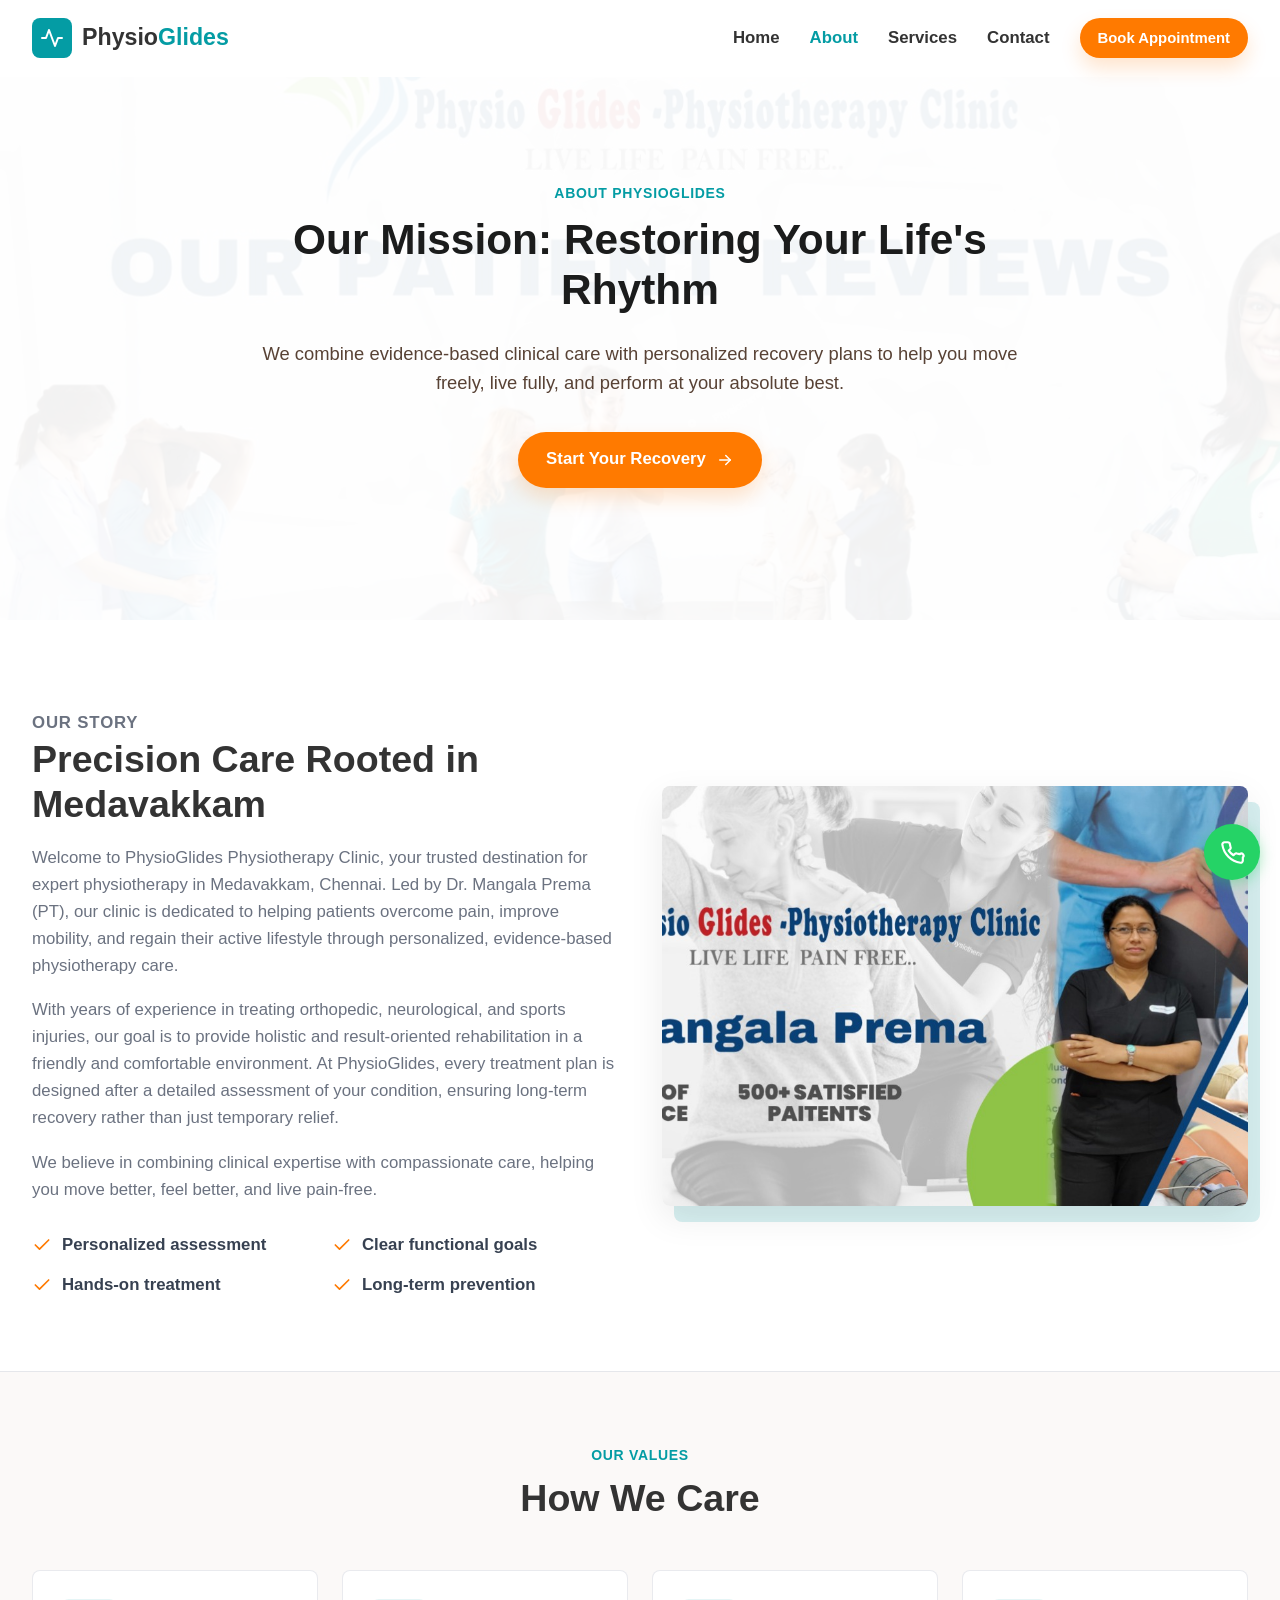
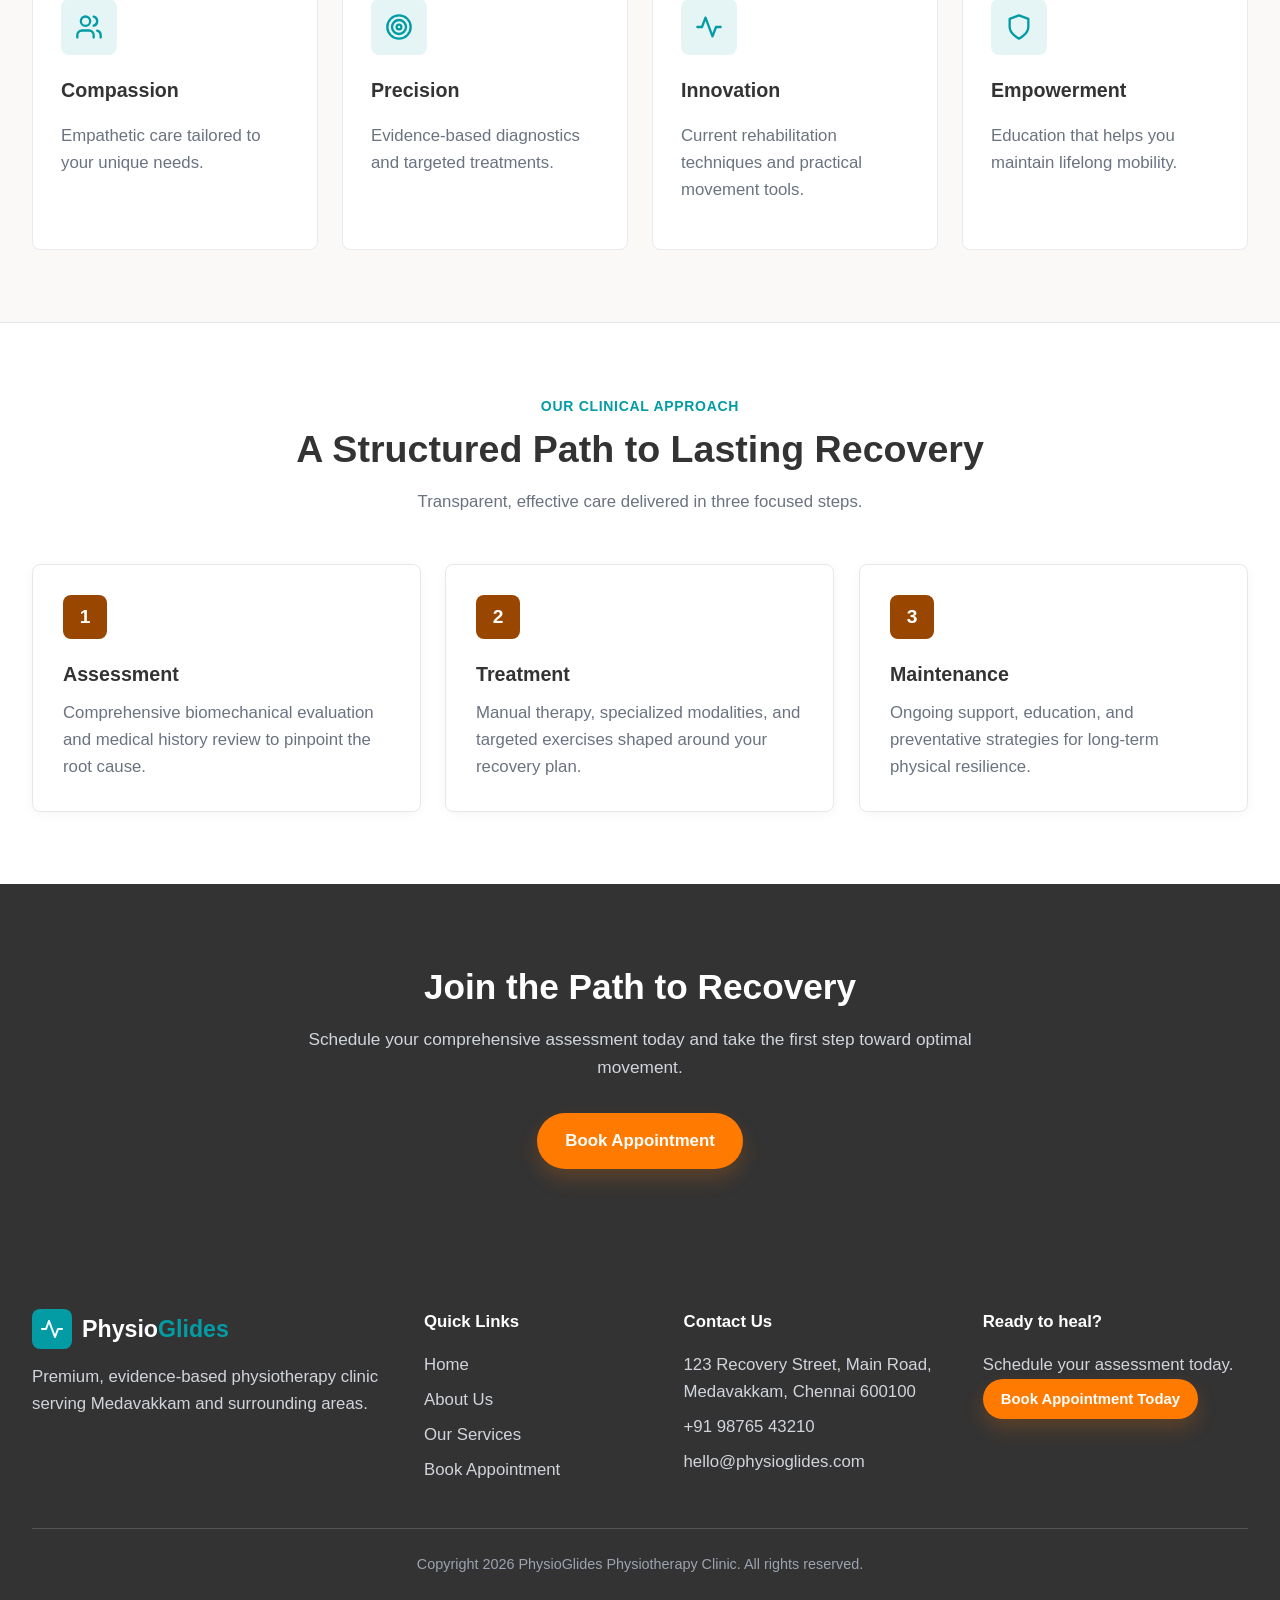
==== about.html @ f26270ae "Production-ready physiotherapy website with responsive UI and booking system" ====
<!DOCTYPE html>
<html lang="en">
  <head>
    <meta charset="UTF-8" />
    <meta name="viewport" content="width=device-width, initial-scale=1.0" />
    <meta
      name="description"
      content="Learn about PhysioGlides Physiotherapy Clinic in Medavakkam, Chennai, and its patient-first approach to evidence-based recovery."
    />
    <title>About Us | PhysioGlides</title>
    <link rel="stylesheet" href="styles.css" />
  </head>
  <body>
    <svg class="svg-sprite" aria-hidden="true">
      <symbol id="icon-activity" viewBox="0 0 24 24"><path d="M22 12h-4l-3 8-6-16-3 8H2" /></symbol>
      <symbol id="icon-arrow-right" viewBox="0 0 24 24"><path d="M5 12h14" /><path d="m13 6 6 6-6 6" /></symbol>
      <symbol id="icon-check" viewBox="0 0 24 24"><path d="m20 6-11 11-5-5" /></symbol>
      <symbol id="icon-close" viewBox="0 0 24 24"><path d="M18 6 6 18" /><path d="m6 6 12 12" /></symbol>
      <symbol id="icon-menu" viewBox="0 0 24 24"><path d="M4 6h16" /><path d="M4 12h16" /><path d="M4 18h16" /></symbol>
      <symbol id="icon-phone" viewBox="0 0 24 24"><path d="M22 16.92v3a2 2 0 0 1-2.18 2A19.8 19.8 0 0 1 3.09 5.18 2 2 0 0 1 5.06 3h3a2 2 0 0 1 2 1.72c.12.89.32 1.76.6 2.6a2 2 0 0 1-.45 2.11L9 10.64a16 16 0 0 0 4.36 4.36l1.21-1.21a2 2 0 0 1 2.11-.45c.84.28 1.71.48 2.6.6A2 2 0 0 1 22 16.92z" /></symbol>
      <symbol id="icon-shield" viewBox="0 0 24 24"><path d="M12 22s8-4 8-10V5l-8-3-8 3v7c0 6 8 10 8 10z" /></symbol>
      <symbol id="icon-target" viewBox="0 0 24 24"><circle cx="12" cy="12" r="10" /><circle cx="12" cy="12" r="6" /><circle cx="12" cy="12" r="2" /></symbol>
      <symbol id="icon-users" viewBox="0 0 24 24"><path d="M16 21v-2a4 4 0 0 0-4-4H6a4 4 0 0 0-4 4v2" /><circle cx="9" cy="7" r="4" /><path d="M22 21v-2a4 4 0 0 0-3-3.87" /><path d="M16 3.13a4 4 0 0 1 0 7.75" /></symbol>
    </svg>

    <header class="site-header" data-header>
      <div class="container header-inner">
        <a class="brand" href="index.html#home" aria-label="PhysioGlides home">
          <span class="brand-mark"><svg><use href="#icon-activity"></use></svg></span>
          <span class="brand-name">Physio<span>Glides</span></span>
        </a>
        <nav class="desktop-nav" aria-label="Primary navigation">
          <a href="index.html#home">Home</a>
          <a class="is-active" href="about.html">About</a>
          <a href="services.html">Services</a>
          <a href="index.html#contact">Contact</a>
          <a class="btn btn-primary btn-small" href="index.html#booking">Book Appointment</a>
        </nav>
        <button class="menu-toggle" type="button" aria-label="Open menu" aria-expanded="false" data-menu-toggle>
          <svg class="menu-icon"><use href="#icon-menu"></use></svg>
          <svg class="close-icon"><use href="#icon-close"></use></svg>
        </button>
      </div>
      <nav class="mobile-nav" aria-label="Mobile navigation" data-mobile-nav>
        <a href="index.html#home">Home</a>
        <a class="is-active" href="about.html">About</a>
        <a href="services.html">Services</a>
        <a href="index.html#contact">Contact</a>
        <a class="btn btn-primary" href="index.html#booking">Book Appointment</a>
      </nav>
    </header>

    <main>
      <section class="page-hero mission-hero">
        <img class="hero-bg-anim" src="assets/mission-bg.png" alt="" />
        <div class="container page-hero-content">
          <p class="section-kicker fade-in-up delay-1">About PhysioGlides</p>
          <h1 class="fade-in-up delay-2">Our Mission: Restoring Your Life's Rhythm</h1>
          <p class="fade-in-up delay-3">
            We combine evidence-based clinical care with personalized recovery plans to help you move freely, live
            fully, and perform at your absolute best.
          </p>
          <a class="btn btn-primary btn-large fade-in-up delay-4" href="index.html#booking">
            Start Your Recovery <svg><use href="#icon-arrow-right"></use></svg>
          </a>
        </div>
      </section>

      <section class="section story-section">
        <div class="container split">
          <div class="section-copy reveal-on-scroll">
            <p class="section-kicker">Our Story</p>
            <h2>Precision Care Rooted in Medavakkam</h2>
            <p>
              Welcome to PhysioGlides Physiotherapy Clinic, your trusted destination for expert physiotherapy in Medavakkam, Chennai.
              Led by Dr. Mangala Prema (PT), our clinic is dedicated to helping patients overcome pain, improve mobility, and regain their active lifestyle through personalized, evidence-based physiotherapy care.
            </p>
            <p>
              With years of experience in treating orthopedic, neurological, and sports injuries, our goal is to provide holistic and result-oriented rehabilitation in a friendly and comfortable environment.
              At PhysioGlides, every treatment plan is designed after a detailed assessment of your condition, ensuring long-term recovery rather than just temporary relief.
            </p>
            <p>
              We believe in combining clinical expertise with compassionate care, helping you move better, feel better, and live pain-free.
            </p>
            <ul class="check-list">
              <li><svg><use href="#icon-check"></use></svg>Personalized assessment</li>
              <li><svg><use href="#icon-check"></use></svg>Clear functional goals</li>
              <li><svg><use href="#icon-check"></use></svg>Hands-on treatment</li>
              <li><svg><use href="#icon-check"></use></svg>Long-term prevention</li>
            </ul>
          </div>
          <div class="image-stack reveal-on-scroll">
            <span></span>
            <img src="assets/about-clinic.png" alt="PhysioGlides clinic interior and treatment space" />
          </div>
        </div>
      </section>

      <section class="section values-section">
        <div class="container">
          <div class="section-heading reveal-on-scroll">
            <p class="section-kicker">Our Values</p>
            <h2>How We Care</h2>
          </div>
          <div class="values-grid">
            <article class="feature-card reveal-on-scroll">
              <span><svg><use href="#icon-users"></use></svg></span>
              <h3>Compassion</h3>
              <p>Empathetic care tailored to your unique needs.</p>
            </article>
            <article class="feature-card reveal-on-scroll">
              <span><svg><use href="#icon-target"></use></svg></span>
              <h3>Precision</h3>
              <p>Evidence-based diagnostics and targeted treatments.</p>
            </article>
            <article class="feature-card reveal-on-scroll">
              <span><svg><use href="#icon-activity"></use></svg></span>
              <h3>Innovation</h3>
              <p>Current rehabilitation techniques and practical movement tools.</p>
            </article>
            <article class="feature-card reveal-on-scroll">
              <span><svg><use href="#icon-shield"></use></svg></span>
              <h3>Empowerment</h3>
              <p>Education that helps you maintain lifelong mobility.</p>
            </article>
          </div>
        </div>
      </section>

      <section class="section approach-section">
        <div class="container">
          <div class="section-heading reveal-on-scroll">
            <p class="section-kicker">Our Clinical Approach</p>
            <h2>A Structured Path to Lasting Recovery</h2>
            <p>Transparent, effective care delivered in three focused steps.</p>
          </div>
          <div class="approach-grid">
            <article class="reveal-on-scroll">
              <strong>1</strong>
              <h3>Assessment</h3>
              <p>Comprehensive biomechanical evaluation and medical history review to pinpoint the root cause.</p>
            </article>
            <article class="reveal-on-scroll">
              <strong>2</strong>
              <h3>Treatment</h3>
              <p>Manual therapy, specialized modalities, and targeted exercises shaped around your recovery plan.</p>
            </article>
            <article class="reveal-on-scroll">
              <strong>3</strong>
              <h3>Maintenance</h3>
              <p>Ongoing support, education, and preventative strategies for long-term physical resilience.</p>
            </article>
          </div>
        </div>
      </section>

      <section class="dark-cta">
        <div class="container">
          <h2>Join the Path to Recovery</h2>
          <p>Schedule your comprehensive assessment today and take the first step toward optimal movement.</p>
          <a class="btn btn-primary btn-large" href="index.html#booking">Book Appointment</a>
        </div>
      </section>
    </main>

    <footer class="footer">
      <div class="container footer-grid">
        <div>
          <a class="brand footer-brand" href="index.html#home" aria-label="PhysioGlides home">
            <span class="brand-mark"><svg><use href="#icon-activity"></use></svg></span>
            <span class="brand-name">Physio<span>Glides</span></span>
          </a>
          <p>Premium, evidence-based physiotherapy clinic serving Medavakkam and surrounding areas.</p>
        </div>
        <div>
          <h3>Quick Links</h3>
          <a href="index.html#home">Home</a>
          <a href="about.html">About Us</a>
          <a href="services.html">Our Services</a>
          <a href="index.html#booking">Book Appointment</a>
        </div>
        <div>
          <h3>Contact Us</h3>
          <p>123 Recovery Street, Main Road,<br />Medavakkam, Chennai 600100</p>
          <a href="tel:+919876543210">+91 98765 43210</a>
          <a href="mailto:hello@physioglides.com">hello@physioglides.com</a>
        </div>
        <div>
          <h3>Ready to heal?</h3>
          <p>Schedule your assessment today.</p>
          <a class="btn btn-primary btn-small" href="index.html#booking">Book Appointment Today</a>
        </div>
      </div>
      <div class="container footer-bottom">
        <span>Copyright <span data-year></span> PhysioGlides Physiotherapy Clinic. All rights reserved.</span>
      </div>
    </footer>

    <a class="whatsapp" href="index.html#contact" aria-label="Chat on WhatsApp">
      <svg><use href="#icon-phone"></use></svg>
    </a>

    <script src="script.js"></script>
  </body>
</html>
---- styles.css ----
:root {
  --teal: #049ca4;
  --teal-dark: #03838a;
  --orange: #ff7a00;
  --orange-dark: #ee6c00;
  --ink: #333333;
  --body: #4f4f4f;
  --muted: #6b7280;
  --soft: #f7f7f7;
  --cream: #fbf9f8;
  --line: #e5e7eb;
  --white: #ffffff;
  --shadow: 0 12px 35px rgba(0, 0, 0, 0.08);
}

* {
  box-sizing: border-box;
}

html {
  scroll-behavior: smooth;
}

body {
  margin: 0;
  color: var(--body);
  background: var(--white);
  font-family: Inter, "DM Sans", "Segoe UI", Arial, sans-serif;
  line-height: 1.6;
  text-rendering: optimizeLegibility;
  -webkit-font-smoothing: antialiased;
}

body.menu-open {
  overflow: hidden;
}

img {
  display: block;
  max-width: 100%;
}

a {
  color: inherit;
  text-decoration: none;
}

button,
input,
select,
textarea {
  font: inherit;
}

button {
  cursor: pointer;
}

svg {
  width: 1em;
  height: 1em;
}

svg:not(.svg-sprite) {
  fill: none;
  stroke: currentColor;
  stroke-linecap: round;
  stroke-linejoin: round;
  stroke-width: 2;
}

.svg-sprite {
  position: absolute;
  width: 0;
  height: 0;
  overflow: hidden;
}

.container {
  width: min(100% - 32px, 1180px);
  margin: 0 auto;
}

.section {
  padding: 72px 0;
  scroll-margin-top: 92px;
}

.section-heading {
  max-width: 720px;
  margin: 0 auto 48px;
  text-align: center;
}

.section-kicker,
.eyebrow {
  margin: 0 0 10px;
  color: var(--teal);
  font-size: 0.875rem;
  font-weight: 700;
  text-transform: uppercase;
  letter-spacing: 0.05em;
}

.section-heading h2,
.section-copy h2,
.location h2 {
  margin: 0;
  color: var(--ink);
  font-size: 2rem;
  line-height: 1.2;
}

.section-heading p:not(.section-kicker),
.section-copy p {
  color: var(--muted);
  font-size: 1.05rem;
}

.btn {
  display: inline-flex;
  align-items: center;
  justify-content: center;
  gap: 10px;
  min-height: 44px;
  border: 0;
  border-radius: 999px;
  padding: 12px 22px;
  font-weight: 700;
  line-height: 1;
  transition: transform 180ms ease, background-color 180ms ease, color 180ms ease, border-color 180ms ease,
    box-shadow 180ms ease;
}

.btn svg {
  width: 18px;
  height: 18px;
}

.btn-primary {
  color: var(--white);
  background: var(--orange);
  box-shadow: 0 10px 20px rgba(255, 122, 0, 0.2);
}

.btn-primary:hover,
.btn-primary:focus-visible {
  background: var(--orange-dark);
  transform: translateY(-1px);
}

.btn-outline {
  color: var(--teal);
  background: var(--white);
  border: 2px solid var(--teal);
}

.btn-outline:hover,
.btn-outline:focus-visible {
  color: var(--white);
  background: var(--teal);
}

.btn-small {
  min-height: 40px;
  padding: 10px 18px;
  font-size: 0.93rem;
}

.btn-large {
  min-height: 56px;
  padding: 16px 28px;
  font-size: 1.05rem;
}

.site-header {
  position: fixed;
  inset: 0 0 auto;
  z-index: 50;
  background: rgba(255, 255, 255, 0.92);
  border-bottom: 1px solid transparent;
  backdrop-filter: blur(10px);
  transition: box-shadow 180ms ease, border-color 180ms ease, background-color 180ms ease;
}

.site-header.is-scrolled {
  background: rgba(255, 255, 255, 0.98);
  border-color: rgba(229, 231, 235, 0.8);
  box-shadow: 0 8px 30px rgba(0, 0, 0, 0.08);
}

.header-inner {
  display: flex;
  align-items: center;
  justify-content: space-between;
  min-height: 76px;
}

.brand {
  display: inline-flex;
  align-items: center;
  gap: 10px;
  color: var(--ink);
}

.brand-mark {
  display: inline-grid;
  width: 40px;
  height: 40px;
  place-items: center;
  color: var(--white);
  background: var(--teal);
  border-radius: 8px;
}

.brand-mark svg {
  width: 24px;
  height: 24px;
}

.brand-name {
  font-size: 1.45rem;
  font-weight: 800;
  line-height: 1;
}

.brand-name span {
  color: var(--teal);
}

.desktop-nav {
  display: none;
  align-items: center;
  gap: 30px;
  color: var(--ink);
  font-weight: 650;
}

.desktop-nav a:not(.btn) {
  transition: color 160ms ease;
}

.desktop-nav a:hover,
.desktop-nav a:focus-visible,
.desktop-nav a.is-active,
.mobile-nav a.is-active {
  color: var(--teal);
}

.menu-toggle {
  display: inline-grid;
  width: 44px;
  height: 44px;
  place-items: center;
  color: var(--ink);
  background: transparent;
  border: 0;
  border-radius: 8px;
}

.menu-toggle svg {
  width: 24px;
  height: 24px;
}

.menu-toggle .close-icon,
.menu-toggle[aria-expanded="true"] .menu-icon {
  display: none;
}

.menu-toggle[aria-expanded="true"] .close-icon {
  display: block;
}

.mobile-nav {
  display: grid;
  max-height: 0;
  overflow: hidden;
  padding: 0 16px;
  background: var(--white);
  border-top: 1px solid var(--line);
  box-shadow: 0 18px 30px rgba(0, 0, 0, 0.1);
  transition: max-height 220ms ease, padding 220ms ease;
}

.mobile-nav.is-open {
  max-height: 360px;
  padding: 16px;
}

.mobile-nav a {
  display: block;
  padding: 12px 4px;
  font-weight: 700;
}

.mobile-nav .btn {
  margin-top: 6px;
}

.hero {
  position: relative;
  display: flex;
  min-height: 88vh;
  align-items: center;
  overflow: hidden;
  padding: 120px 0 76px;
  isolation: isolate;
}

.hero img,
.hero-overlay {
  position: absolute;
  inset: 0;
}

.hero img {
  z-index: -2;
  width: 100%;
  height: 100%;
  object-fit: cover;
  object-position: 58% center;
}

.hero-overlay {
  z-index: -1;
  background: linear-gradient(90deg, rgba(255, 255, 255, 0.97) 0%, rgba(255, 255, 255, 0.82) 54%, rgba(255, 255, 255, 0.25) 100%);
}

.hero-content {
  width: min(100% - 32px, 1180px);
}

.hero-content .eyebrow {
  display: inline-flex;
  padding: 8px 16px;
  background: rgba(4, 156, 164, 0.1);
  border: 1px solid rgba(4, 156, 164, 0.2);
  border-radius: 999px;
  box-shadow: 0 4px 12px rgba(4, 156, 164, 0.08);
  text-transform: none;
  letter-spacing: 0;
}

.hero h1 {
  max-width: 720px;
  margin: 22px 0 24px;
  color: var(--ink);
  font-size: 3rem;
  line-height: 1.13;
}

.hero h1 span {
  color: var(--teal);
}

.hero-copy {
  max-width: 620px;
  margin: 0 0 34px;
  color: #4a5565;
  font-size: 1.18rem;
}

.page-hero {
  position: relative;
  display: grid;
  min-height: 620px;
  place-items: center;
  overflow: hidden;
  padding: 130px 0 80px;
  text-align: center;
  isolation: isolate;
}

.page-hero > img {
  position: absolute;
  inset: 0;
  z-index: -2;
  width: 100%;
  height: 100%;
  object-fit: cover;
  opacity: 0.22;
}

.page-hero::after {
  position: absolute;
  inset: 0;
  z-index: -1;
  content: "";
  background: rgba(255, 255, 255, 0.76);
}

.page-hero-content {
  max-width: 840px;
}

.page-hero h1,
.page-title h1 {
  margin: 0;
  color: #1b1c1c;
  font-size: 2.65rem;
  line-height: 1.18;
}

.page-hero p:not(.section-kicker) {
  max-width: 760px;
  margin: 24px auto 34px;
  color: #584235;
  font-size: 1.15rem;
}

.page-title {
  padding: 132px 0 64px;
  background: #fff4ea;
  text-align: center;
}

.breadcrumb {
  margin: 12px 0 0;
  color: rgba(79, 79, 79, 0.72);
  font-weight: 700;
}

.breadcrumb a {
  transition: color 160ms ease;
}

.breadcrumb a:hover,
.breadcrumb a:focus-visible {
  color: var(--teal);
}

.stats {
  position: relative;
  z-index: 1;
  color: var(--white);
  background: var(--body);
  padding: 44px 0;
}

.stats-grid {
  display: grid;
  grid-template-columns: repeat(2, 1fr);
  gap: 26px;
  text-align: center;
}

.stats-grid div {
  display: grid;
  gap: 4px;
  min-width: 0;
}

.stats-grid strong {
  color: var(--teal);
  font-size: 2.35rem;
  line-height: 1;
}

.stats-grid span {
  color: #d1d5db;
  font-weight: 650;
}

.split {
  display: grid;
  grid-template-columns: 1fr;
  gap: 44px;
  align-items: center;
}

.image-stack {
  position: relative;
}

.image-stack span {
  position: absolute;
  inset: 16px -12px -16px 12px;
  background: rgba(4, 156, 164, 0.16);
  border-radius: 8px;
}

.image-stack img {
  position: relative;
  z-index: 1;
  width: 100%;
  height: 420px;
  object-fit: cover;
  border-radius: 8px;
  box-shadow: var(--shadow);
}

.section-copy {
  min-width: 0;
}

.section-copy p {
  margin: 18px 0 0;
}

.check-list {
  display: grid;
  grid-template-columns: 1fr;
  gap: 14px;
  margin: 28px 0 0;
  padding: 0;
  list-style: none;
}

.check-list li {
  display: flex;
  align-items: flex-start;
  gap: 10px;
  color: #374151;
  font-weight: 650;
}

.check-list svg {
  width: 20px;
  height: 20px;
  flex: 0 0 auto;
  color: var(--orange);
  margin-top: 3px;
}

.why,
.testimonials {
  background: var(--soft);
  border-top: 1px solid var(--line);
  border-bottom: 1px solid var(--line);
}

.feature-grid,
.services-grid,
.values-grid,
.approach-grid {
  display: grid;
  grid-template-columns: 1fr;
  gap: 24px;
}

.feature-card,
.service-card,
.testimonial-card,
.contact-card,
.appointment-form,
.urgent-box {
  border: 1px solid rgba(229, 231, 235, 0.85);
  border-radius: 8px;
  background: var(--white);
}

.feature-card {
  padding: 28px;
  transition: transform 180ms ease, box-shadow 180ms ease;
}

.feature-card:hover {
  transform: translateY(-3px);
  box-shadow: 0 12px 28px rgba(0, 0, 0, 0.08);
}

.feature-card span {
  display: grid;
  width: 56px;
  height: 56px;
  place-items: center;
  color: var(--teal);
  background: rgba(4, 156, 164, 0.1);
  border-radius: 8px;
  margin-bottom: 20px;
}

.feature-card span svg {
  width: 28px;
  height: 28px;
}

.feature-card h3,
.service-card h3,
.testimonial-card h3,
.contact-card h3,
.urgent-box h3 {
  margin: 0;
  color: var(--ink);
}

.feature-card p,
.service-card p,
.testimonial-card p,
.contact-card p,
.urgent-box p {
  color: var(--muted);
}

.values-section {
  background: var(--cream);
  border-top: 1px solid var(--line);
  border-bottom: 1px solid var(--line);
}

.approach-grid article {
  padding: 30px;
  background: var(--white);
  border: 1px solid var(--line);
  border-radius: 8px;
  box-shadow: 0 2px 12px rgba(0, 0, 0, 0.04);
}

.approach-grid strong {
  display: grid;
  width: 44px;
  height: 44px;
  place-items: center;
  margin-bottom: 20px;
  color: var(--white);
  background: #994700;
  border-radius: 8px;
  font-size: 1.2rem;
}

.approach-grid h3 {
  margin: 0 0 10px;
  color: var(--ink);
}

.approach-grid p {
  margin: 0;
  color: var(--muted);
}

.dark-cta {
  padding: 82px 0;
  color: var(--white);
  background: var(--ink);
  text-align: center;
}

.dark-cta h2 {
  margin: 0;
  font-size: 2.2rem;
  line-height: 1.2;
}

.dark-cta p {
  max-width: 680px;
  margin: 18px auto 32px;
  color: #d1d5dc;
  font-size: 1.08rem;
}

.services-page {
  background: var(--white);
}

.service-toolbar {
  display: flex;
  justify-content: flex-start;
  margin-bottom: 42px;
}

.service-toolbar label {
  display: grid;
  width: min(100%, 380px);
  gap: 8px;
  color: #374151;
  font-weight: 700;
}

.service-toolbar input {
  width: 100%;
  min-height: 50px;
  padding: 12px 16px;
  color: var(--ink);
  background: var(--white);
  border: 1px solid var(--line);
  border-radius: 8px;
  outline: none;
  box-shadow: 0 2px 10px rgba(0, 0, 0, 0.06);
}

.service-toolbar input:focus {
  border-color: var(--teal);
  box-shadow: 0 0 0 3px rgba(4, 156, 164, 0.16);
}

.empty-state {
  margin: 56px 0;
  color: rgba(79, 79, 79, 0.65);
  text-align: center;
  font-weight: 700;
}

.service-card {
  display: grid;
  overflow: hidden;
  text-align: left;
  box-shadow: 0 1px 4px rgba(0, 0, 0, 0.04);
  transition: transform 180ms ease, box-shadow 180ms ease;
}

.service-card:hover,
.service-card:focus-within {
  transform: translateY(-3px);
  box-shadow: 0 16px 32px rgba(0, 0, 0, 0.1);
}

.service-card img {
  width: 100%;
  height: 245px;
  object-fit: cover;
}

.service-card-content {
  display: grid;
  gap: 12px;
  padding: 22px;
}

.service-card h3 {
  font-size: 1.2rem;
  line-height: 1.25;
}

.service-card p {
  display: -webkit-box;
  margin: 0;
  overflow: hidden;
  font-size: 0.96rem;
  -webkit-box-orient: vertical;
  -webkit-line-clamp: 3;
}

.service-link {
  justify-self: start;
  display: inline-flex;
  align-items: center;
  gap: 8px;
  padding: 0;
  color: var(--teal);
  background: transparent;
  border: 0;
  font-weight: 800;
}

.service-link svg {
  width: 16px;
  height: 16px;
}

.center-actions {
  margin-top: 38px;
  text-align: center;
}

.modalities {
  color: var(--white);
  background: var(--body);
  padding: 58px 0;
}

.modalities h2 {
  margin: 0 0 30px;
  text-align: center;
  font-size: 1.6rem;
}

.therapy-grid {
  display: grid;
  grid-template-columns: repeat(2, 1fr);
  gap: 14px;
}

.therapy-grid span {
  display: flex;
  align-items: center;
  justify-content: center;
  text-align: center;
  min-height: 58px;
  padding: 16px;
  color: #f9fafb;
  background: rgba(255, 255, 255, 0.06);
  border: 1px solid rgba(255, 255, 255, 0.1);
  border-radius: 8px;
  font-weight: 700;
  transition: all 0.3s cubic-bezier(0.4, 0, 0.2, 1);
}

.therapy-grid span:hover {
  transform: translateY(-2px);
  background: rgba(4, 156, 164, 0.15);
  border-color: rgba(4, 156, 164, 0.4);
  box-shadow: 0 4px 20px rgba(4, 156, 164, 0.15);
}

.testimonial-card {
  position: relative;
  padding: 30px;
}

.testimonial-card .quote {
  position: absolute;
  top: 24px;
  right: 24px;
  width: 40px;
  height: 40px;
  color: rgba(107, 114, 128, 0.14);
}

.stars {
  display: flex;
  gap: 4px;
  margin-bottom: 18px;
  color: var(--orange);
}

.stars svg {
  width: 18px;
  height: 18px;
  fill: currentColor;
}

.testimonial-card p {
  position: relative;
  z-index: 1;
  margin: 0 0 24px;
  color: #374151;
  font-size: 1.05rem;
  font-style: italic;
}

.testimonial-card span {
  color: var(--muted);
  font-size: 0.9rem;
}

/* Testimonial Slider / Carousel */
.testimonial-slider-container {
  position: relative;
  width: 100%;
  max-width: 860px;
  margin: 0 auto;
  padding: 0 64px;
  box-sizing: border-box;
}

.slider-viewport {
  overflow: hidden;
  width: 100%;
  border-radius: 8px;
}

.slider-track {
  display: flex;
  transition: transform 0.6s cubic-bezier(0.25, 1, 0.5, 1);
  width: 100%;
  will-change: transform;
}

.testimonial-slide {
  flex: 0 0 100%;
  width: 100%;
  box-sizing: border-box;
}

/* Slider Navigation Arrows */
.slider-arrow {
  position: absolute;
  top: 50%;
  transform: translateY(-50%);
  z-index: 10;
  display: inline-flex;
  align-items: center;
  justify-content: center;
  width: 48px;
  height: 48px;
  border-radius: 50%;
  background: var(--white);
  border: 1px solid var(--line);
  color: var(--teal);
  box-shadow: 0 4px 12px rgba(0, 0, 0, 0.05);
  transition: background-color 0.25s ease, color 0.25s ease, border-color 0.25s ease, transform 0.25s ease, box-shadow 0.25s ease;
}

.slider-arrow:hover,
.slider-arrow:focus-visible {
  background: var(--teal);
  border-color: var(--teal);
  color: var(--white);
  box-shadow: 0 6px 16px rgba(4, 156, 164, 0.25);
  transform: translateY(-50%) scale(1.05);
}

.slider-arrow.prev {
  left: 0;
}

.slider-arrow.next {
  right: 0;
}

.slider-arrow svg {
  width: 20px;
  height: 20px;
  stroke-width: 2.5;
}

/* Slider Dots Indicator */
.slider-dots {
  display: flex;
  justify-content: center;
  align-items: center;
  gap: 8px;
  margin-top: 28px;
}

.slider-dot {
  width: 10px;
  height: 10px;
  border-radius: 999px;
  background-color: var(--line);
  border: 0;
  padding: 0;
  cursor: pointer;
  transition: width 0.3s cubic-bezier(0.4, 0, 0.2, 1), background-color 0.3s cubic-bezier(0.4, 0, 0.2, 1);
}

.slider-dot:hover {
  background-color: var(--teal-dark);
}

.slider-dot.is-active {
  width: 24px;
  background-color: var(--teal);
}

/* Responsiveness for Slider */
@media (max-width: 767px) {
  .testimonial-slider-container {
    padding: 0;
  }
  
  .slider-arrow {
    display: none;
  }
}

.booking-panel {
  display: grid;
  grid-template-columns: 1fr;
  gap: 38px;
  padding: 28px;
  background: rgba(4, 156, 164, 0.06);
  border: 1px solid rgba(4, 156, 164, 0.12);
  border-radius: 8px;
}

.urgent-box {
  display: flex;
  gap: 16px;
  margin-top: 28px;
  padding: 22px;
  box-shadow: 0 8px 24px rgba(0, 0, 0, 0.05);
}

.urgent-box > span,
.contact-row > span {
  display: grid;
  width: 48px;
  height: 48px;
  flex: 0 0 auto;
  place-items: center;
  color: var(--orange);
  background: rgba(255, 122, 0, 0.1);
  border-radius: 999px;
}

.urgent-box svg,
.contact-row svg {
  width: 22px;
  height: 22px;
}

.urgent-box p {
  margin: 4px 0 6px;
}

.urgent-box a,
.contact-card a {
  color: var(--orange);
  font-weight: 800;
}

.appointment-form {
  display: grid;
  gap: 18px;
  padding: 24px;
  box-shadow: var(--shadow);
}

.form-row {
  display: grid;
  grid-template-columns: 1fr;
  gap: 18px;
}

.appointment-form label {
  display: grid;
  gap: 7px;
  color: #374151;
  font-size: 0.92rem;
  font-weight: 700;
}

.appointment-form input,
.appointment-form select,
.appointment-form textarea {
  width: 100%;
  min-height: 46px;
  color: var(--ink);
  background: #f9fafb;
  border: 1px solid #dfe3ea;
  border-radius: 8px;
  outline: none;
  padding: 12px 14px;
  transition: border-color 160ms ease, box-shadow 160ms ease;
}

.appointment-form textarea {
  resize: vertical;
}

.appointment-form input:focus,
.appointment-form select:focus,
.appointment-form textarea:focus {
  border-color: var(--teal);
  box-shadow: 0 0 0 3px rgba(4, 156, 164, 0.16);
}

.appointment-form input.is-invalid,
.appointment-form select.is-invalid,
.appointment-form textarea.is-invalid {
  border-color: #dc2626;
}

.form-note {
  display: flex;
  align-items: center;
  gap: 8px;
  margin: 0;
  color: var(--muted);
  font-size: 0.85rem;
}

.form-note svg {
  width: 18px;
  height: 18px;
  color: var(--teal);
}

.btn-submit {
  width: 100%;
  border-radius: 8px;
  min-height: 54px;
  font-size: 1rem;
}

.form-status {
  min-height: 22px;
  margin: 0;
  color: var(--teal-dark);
  font-weight: 800;
}

.location-grid {
  display: grid;
  grid-template-columns: 1fr;
  gap: 26px;
}

.contact-card {
  padding: 26px;
  background: #f9fafb;
}

.contact-card h3 {
  margin-bottom: 24px;
  font-size: 1.45rem;
}

.contact-row {
  display: flex;
  gap: 16px;
  margin-top: 22px;
}

.contact-row h4 {
  margin: 0 0 4px;
  color: var(--ink);
}

.contact-row p {
  margin: 0;
}

.contact-row > span {
  color: var(--teal);
  background: rgba(4, 156, 164, 0.1);
}

.map-frame {
  position: relative;
  min-height: 420px;
  overflow: hidden;
  background: #e5e7eb;
  border: 1px solid var(--line);
  border-radius: 8px;
}

.map-frame iframe {
  display: block;
  width: 100%;
  height: 100%;
  min-height: 420px;
  border: 0;
}

.footer {
  color: #d1d5db;
  background: var(--ink);
  padding: 58px 0 28px;
}

.footer-grid {
  display: grid;
  grid-template-columns: 1fr;
  gap: 34px;
}

.footer .brand {
  color: var(--white);
}

.footer p {
  margin: 14px 0 0;
  color: #d1d5db;
}

.footer h3 {
  margin: 0 0 16px;
  color: var(--white);
  font-size: 1.05rem;
}

.footer a:not(.brand):not(.btn) {
  display: block;
  width: max-content;
  max-width: 100%;
  margin: 8px 0;
  color: #d1d5db;
}

.footer a:hover,
.footer a:focus-visible {
  color: var(--teal);
}

.footer-bottom {
  margin-top: 36px;
  padding-top: 24px;
  border-top: 1px solid rgba(229, 231, 235, 0.18);
  color: #9ca3af;
  text-align: center;
  font-size: 0.9rem;
}

.whatsapp {
  position: fixed;
  right: 20px;
  bottom: 20px;
  z-index: 45;
  display: grid;
  width: 56px;
  height: 56px;
  place-items: center;
  color: var(--white);
  background: #25d366;
  border-radius: 999px;
  box-shadow: 0 4px 14px rgba(37, 211, 102, 0.39);
  transition: transform 180ms ease, background-color 180ms ease;
}

.whatsapp:hover,
.whatsapp:focus-visible {
  background: #1da851;
  transform: scale(1.04);
}

.whatsapp svg {
  width: 26px;
  height: 26px;
}

.service-dialog {
  width: min(92vw, 760px);
  padding: 0;
  color: var(--body);
  border: 0;
  border-radius: 8px;
  box-shadow: 0 28px 80px rgba(0, 0, 0, 0.28);
}

.service-dialog::backdrop {
  background: rgba(17, 24, 39, 0.58);
}

.dialog-close {
  position: absolute;
  top: 14px;
  right: 14px;
  z-index: 2;
  display: grid;
  width: 40px;
  height: 40px;
  place-items: center;
  color: var(--ink);
  background: rgba(255, 255, 255, 0.9);
  border: 1px solid var(--line);
  border-radius: 999px;
}

.dialog-close svg {
  width: 20px;
  height: 20px;
}

.dialog-media {
  width: 100%;
  height: 260px;
  object-fit: cover;
}

.dialog-body {
  padding: 28px;
}

.dialog-body h2 {
  margin: 0 0 12px;
  color: var(--ink);
}

.dialog-body p {
  color: var(--muted);
}

.dialog-body h3 {
  margin: 24px 0 12px;
  color: var(--ink);
}

.condition-list {
  display: grid;
  grid-template-columns: 1fr;
  gap: 10px;
  margin: 0;
  padding: 0;
  list-style: none;
}

.condition-list li {
  display: flex;
  align-items: flex-start;
  gap: 10px;
  padding: 12px;
  background: #f9fafb;
  border: 1px solid var(--line);
  border-radius: 8px;
  color: #374151;
  font-weight: 650;
}

.condition-list svg {
  flex: 0 0 auto;
  width: 18px;
  height: 18px;
  color: var(--orange);
  margin-top: 3px;
}

/* --- ANIMATIONS & DYNAMIC EFFECTS --- */

@keyframes fadeInUp {
  from {
    opacity: 0;
    transform: translateY(28px);
  }
  to {
    opacity: 1;
    transform: translateY(0);
  }
}

.fade-in-up {
  opacity: 0;
  animation: fadeInUp 0.85s cubic-bezier(0.16, 1, 0.3, 1) forwards;
}

.delay-1 { animation-delay: 0.1s; }
.delay-2 { animation-delay: 0.22s; }
.delay-3 { animation-delay: 0.35s; }
.delay-4 { animation-delay: 0.48s; }

@keyframes heroZoom {
  from {
    transform: scale(1.12);
  }
  to {
    transform: scale(1);
  }
}

.hero-bg-anim {
  animation: heroZoom 7s cubic-bezier(0.16, 1, 0.3, 1) forwards;
  transform-origin: center center;
}

/* Scroll Triggered Animations */
.reveal-on-scroll {
  opacity: 0;
  transform: translateY(24px);
  transition: opacity 0.85s cubic-bezier(0.16, 1, 0.3, 1),
              transform 0.85s cubic-bezier(0.16, 1, 0.3, 1);
  will-change: transform, opacity;
}

.reveal-active {
  opacity: 1;
  transform: translateY(0);
}

/* staggered reveal for lists/grids */
.reveal-active:nth-child(2) { transition-delay: 0.12s; }
.reveal-active:nth-child(3) { transition-delay: 0.24s; }
.reveal-active:nth-child(4) { transition-delay: 0.36s; }
.reveal-active:nth-child(5) { transition-delay: 0.48s; }
.reveal-active:nth-child(6) { transition-delay: 0.6s; }


/* ==========================================================================
   MEDIA QUERIES (MOBILE-FIRST FROM 368px TO 4K SCREENS)
   ========================================================================== */

/* 1. Mobile Small Widths (default styles handle up to 367px) */

/* 2. Small Mobile / Landscape Breakpoint (min 368px to 4k) */
@media (min-width: 368px) {
  .container {
    width: min(100% - 24px, 1180px);
  }
}

/* 3. Phablet / Large Mobile Breakpoint (min 420px to 4k) */
@media (min-width: 420px) {
  .container {
    width: min(100% - 32px, 1180px);
  }
}

/* 4. Small Tablet Breakpoint (min 576px to 4k) */
@media (min-width: 576px) {
  .check-list,
  .form-row,
  .condition-list {
    grid-template-columns: repeat(2, minmax(0, 1fr));
  }

  .feature-grid,
  .services-grid,
  .values-grid,
  .approach-grid {
    grid-template-columns: repeat(2, minmax(0, 1fr));
  }

  .therapy-grid {
    grid-template-columns: repeat(4, 1fr);
  }
}

/* 5. Tablet Breakpoint (min 640px to 4k) */
@media (min-width: 640px) {
  .container {
    width: min(100% - 48px, 1180px);
  }
}

/* 6. Desktop Nav & Standard Screen (min 768px to 4k) */
@media (min-width: 768px) {
  .desktop-nav {
    display: flex;
  }

  .menu-toggle,
  .mobile-nav {
    display: none;
  }

  .hero h1 {
    font-size: 3.75rem;
  }

  .stats-grid {
    grid-template-columns: repeat(4, 1fr);
  }

  .stats-grid div + div {
    border-left: 1px solid rgba(209, 213, 219, 0.28);
  }

  .section-heading h2,
  .section-copy h2,
  .location h2 {
    font-size: 2.35rem;
  }

  .footer-grid {
    grid-template-columns: 1.35fr 0.85fr 1fr 1fr;
  }
}

/* 7. Large Desktop Breakpoint (min 960px to 4k) */
@media (min-width: 960px) {
  .split,
  .booking-panel,
  .location-grid {
    grid-template-columns: repeat(2, minmax(0, 1fr));
  }

  .feature-grid,
  .services-grid,
  .approach-grid {
    grid-template-columns: repeat(3, minmax(0, 1fr));
  }

  .values-grid {
    grid-template-columns: repeat(4, minmax(0, 1fr));
  }

  .booking-panel {
    gap: 58px;
    padding: 54px;
  }

  .location-grid {
    grid-template-columns: 0.85fr 1.6fr;
  }
}

/* 8. Widescreen Desktop Breakpoint (min 1200px to 4k) */
@media (min-width: 1200px) {
  .container {
    width: min(100% - 64px, 1280px);
  }
  body {
    font-size: 1.05rem;
  }
}

/* 9. QHD / 2K Screens Breakpoint (min 2560px to 4k) */
@media (min-width: 2560px) {
  :root {
    --shadow: 0 16px 45px rgba(0, 0, 0, 0.09);
  }

  .container {
    width: min(100% - 120px, 1800px);
  }

  body {
    font-size: 1.18rem;
    line-height: 1.65;
  }

  .section {
    padding: 96px 0;
  }

  .hero {
    min-height: 75vh;
  }

  .hero h1 {
    font-size: 5rem;
    max-width: 960px;
  }

  .hero-copy {
    font-size: 1.4rem;
    max-width: 780px;
  }

  .page-hero {
    min-height: 700px;
    padding-top: 160px;
  }

  .page-hero h1,
  .page-title h1 {
    font-size: 3.8rem;
  }

  .page-hero p:not(.section-kicker) {
    font-size: 1.38rem;
    max-width: 920px;
  }

  .section-heading h2,
  .section-copy h2,
  .location h2 {
    font-size: 3.2rem;
  }

  .image-stack img {
    height: 520px;
  }
}

/* 10. UHD / 4K Screens Breakpoint (min 3840px to 4k) */
@media (min-width: 3840px) {
  .container {
    width: min(100% - 240px, 2400px);
  }

  body {
    font-size: 1.45rem;
    line-height: 1.75;
  }

  .section {
    padding: 130px 0;
  }

  .hero {
    min-height: 60vh;
    padding-top: 200px;
  }

  .hero h1 {
    font-size: 6.8rem;
    max-width: 1300px;
    margin-bottom: 32px;
  }

  .hero-copy {
    font-size: 1.9rem;
    max-width: 1000px;
    margin-bottom: 48px;
  }

  .page-hero {
    min-height: 800px;
    padding-top: 220px;
  }

  .page-hero h1,
  .page-title h1 {
    font-size: 5rem;
  }

  .page-hero p:not(.section-kicker) {
    font-size: 1.85rem;
    max-width: 1200px;
  }

  .section-heading h2,
  .section-copy h2,
  .location h2 {
    font-size: 4.5rem;
  }

  .btn-large {
    min-height: 72px;
    padding: 20px 40px;
    font-size: 1.35rem;
  }

  .image-stack img {
    height: 640px;
  }

  .feature-card {
    padding: 40px;
  }

  .feature-card span {
    width: 72px;
    height: 72px;
    border-radius: 12px;
  }

  .feature-card span svg {
    width: 36px;
    height: 36px;
  }
}

/* ==========================================================================
   LEGACY OVERRIDES (PRESERVING BASE MOBILE LAYOUT FOR MAX-WIDTH)
   ========================================================================== */
@media (max-width: 767px) {
  .brand-name {
    font-size: 1.25rem;
  }

  .hero {
    min-height: 760px;
    align-items: flex-start;
    padding-top: 118px;
  }

  .hero img {
    object-position: 64% center;
  }

  .hero-overlay {
    background: linear-gradient(180deg, rgba(255, 255, 255, 0.98) 0%, rgba(255, 255, 255, 0.9) 56%, rgba(255, 255, 255, 0.5) 100%);
  }

  .hero h1 {
    font-size: 2.55rem;
  }

  .page-hero {
    min-height: 560px;
    padding-top: 118px;
  }

  .page-hero h1,
  .page-title h1 {
    font-size: 2.35rem;
  }

  .page-title {
    padding-top: 112px;
  }

  .hero-copy {
    font-size: 1.05rem;
  }

  .section {
    padding: 58px 0;
  }

  .stats-grid strong {
    font-size: 2rem;
  }

  .image-stack img {
    height: 340px;
  }

  .booking-panel,
  .appointment-form,
  .contact-card {
    padding: 20px;
  }

  .whatsapp {
    right: 16px;
    bottom: 16px;
  }
}

@media (max-width: 367px) {
  .container {
    width: min(100% - 16px, 1180px);
  }

  .brand-mark {
    width: 36px;
    height: 36px;
  }

  .brand-name {
    font-size: 1.1rem;
  }

  .hero h1 {
    font-size: 2.25rem;
  }

  .stats-grid {
    grid-template-columns: 1fr;
  }

  .urgent-box,
  .contact-row {
    align-items: flex-start;
  }
}
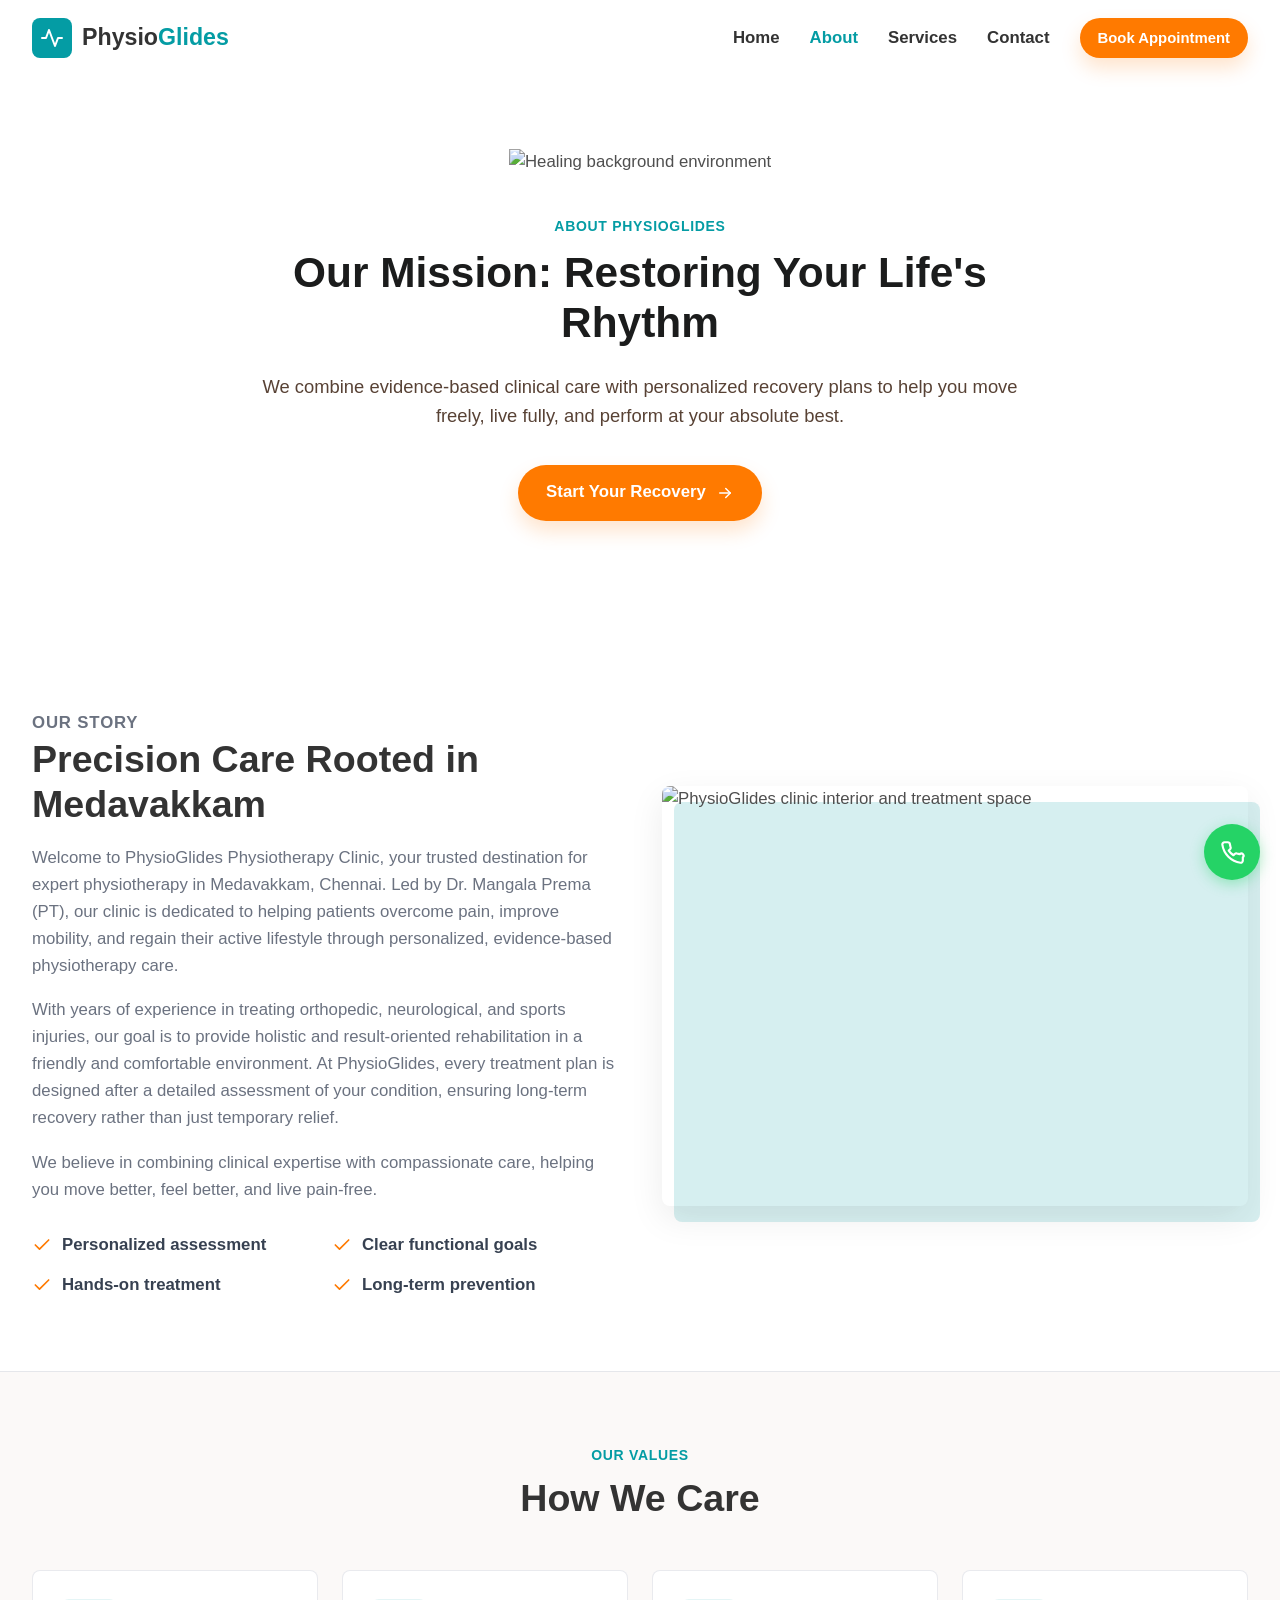
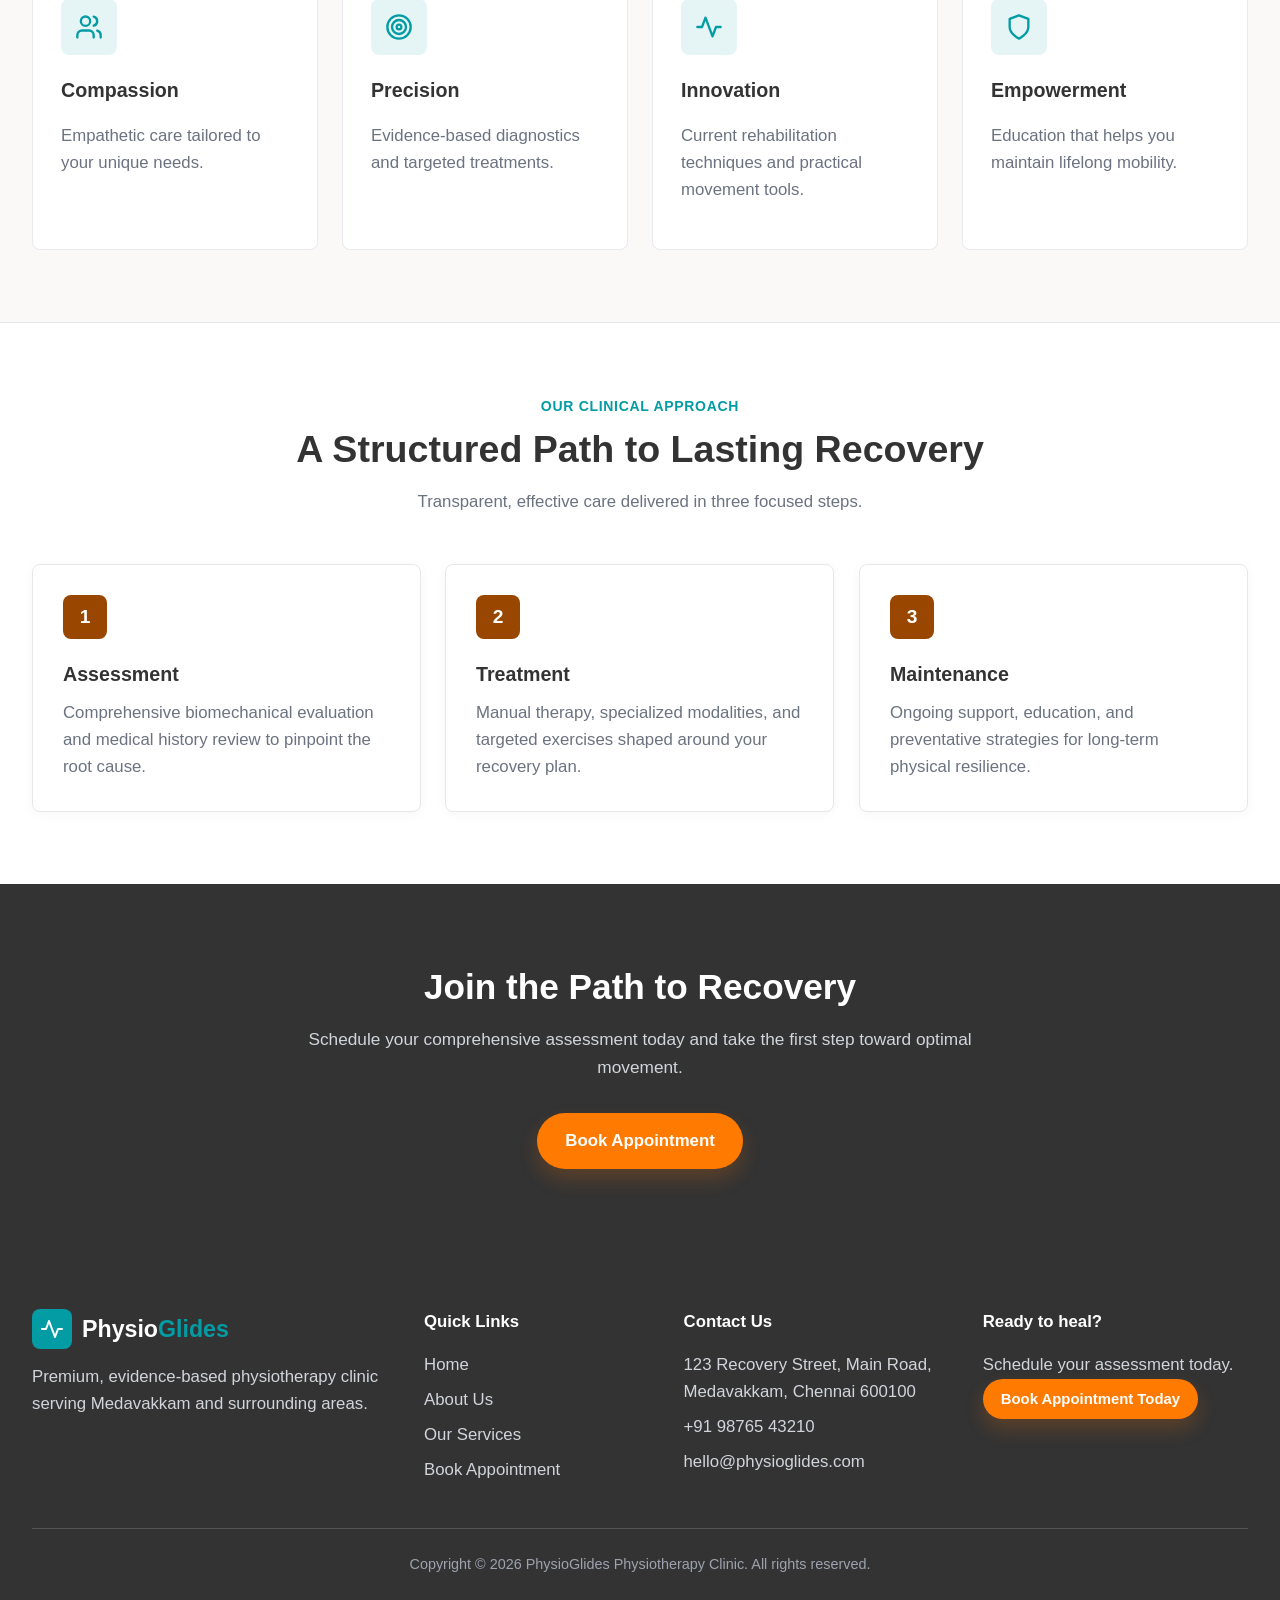
==== commit f18db947: "Convert physiotherapy clinic site to pure static frontend using EmailJS" ====
--- a/about.html
+++ b/about.html
@@ -8,7 +8,25 @@
       content="Learn about PhysioGlides Physiotherapy Clinic in Medavakkam, Chennai, and its patient-first approach to evidence-based recovery."
     />
     <title>About Us | PhysioGlides</title>
-    <link rel="stylesheet" href="styles.css" />
+    
+    <!-- Canonical URL -->
+    <link rel="canonical" href="https://physioglides.com/about.html" />
+
+    <!-- Open Graph Tags -->
+    <meta property="og:title" content="About Us | PhysioGlides" />
+    <meta property="og:description" content="Learn about Dr. Mangala Prema and our evidence-based care approach in Medavakkam." />
+    <meta property="og:image" content="https://physioglides.com/assets/about-clinic.png" />
+    <meta property="og:url" content="https://physioglides.com/about.html" />
+    <meta property="og:type" content="website" />
+
+    <!-- Twitter Card Tags -->
+    <meta name="twitter:card" content="summary" />
+    <meta name="twitter:title" content="About Us | PhysioGlides" />
+    <meta name="twitter:description" content="Learn about Dr. Mangala Prema and our evidence-based care approach." />
+    <meta name="twitter:image" content="https://physioglides.com/assets/about-clinic.png" />
+
+    <!-- Cache-Busted Stylesheet -->
+    <link rel="stylesheet" href="styles.css?v=1.0.1" />
   </head>
   <body>
     <svg class="svg-sprite" aria-hidden="true">
@@ -52,13 +70,16 @@
 
     <main>
       <section class="page-hero mission-hero">
-        <img class="hero-bg-anim" src="assets/mission-bg.png" alt="" />
+        <picture>
+          <source srcset="assets/mission-bg.webp" type="image/webp">
+          <img class="hero-bg-anim" src="assets/mission-bg.png" alt="Healing background environment" />
+        </picture>
         <div class="container page-hero-content">
           <p class="section-kicker fade-in-up delay-1">About PhysioGlides</p>
           <h1 class="fade-in-up delay-2">Our Mission: Restoring Your Life's Rhythm</h1>
           <p class="fade-in-up delay-3">
-            We combine evidence-based clinical care with personalized recovery plans to help you move freely, live
-            fully, and perform at your absolute best.
+            We combine evidence-based clinical care with personalized recovery plans to help you
+            move freely, live fully, and perform at your absolute best.
           </p>
           <a class="btn btn-primary btn-large fade-in-up delay-4" href="index.html#booking">
             Start Your Recovery <svg><use href="#icon-arrow-right"></use></svg>
@@ -91,7 +112,10 @@
           </div>
           <div class="image-stack reveal-on-scroll">
             <span></span>
-            <img src="assets/about-clinic.png" alt="PhysioGlides clinic interior and treatment space" />
+            <picture>
+              <source srcset="assets/about-clinic.webp" type="image/webp">
+              <img src="assets/about-clinic.png" alt="PhysioGlides clinic interior and treatment space" width="600" height="420" />
+            </picture>
           </div>
         </div>
       </section>
@@ -192,14 +216,15 @@
         </div>
       </div>
       <div class="container footer-bottom">
-        <span>Copyright <span data-year></span> PhysioGlides Physiotherapy Clinic. All rights reserved.</span>
+        <span>Copyright &copy; <span data-year></span> PhysioGlides Physiotherapy Clinic. All rights reserved.</span>
       </div>
     </footer>
 
-    <a class="whatsapp" href="index.html#contact" aria-label="Chat on WhatsApp">
+    <a class="whatsapp" href="https://wa.me/919876543210" target="_blank" rel="noreferrer" aria-label="Chat on WhatsApp">
       <svg><use href="#icon-phone"></use></svg>
     </a>
 
-    <script src="script.js"></script>
+    <!-- Cache-Busted Javascript -->
+    <script src="script.js?v=1.0.1"></script>
   </body>
 </html>
--- a/styles.css
+++ b/styles.css
@@ -38,6 +38,7 @@
 img {
   display: block;
   max-width: 100%;
+  height: auto;
 }
 
 a {
@@ -76,13 +77,14 @@
   overflow: hidden;
 }
 
+/* Default Mobile-First Spacing */
 .container {
-  width: min(100% - 32px, 1180px);
+  width: min(100% - 16px, 1180px);
   margin: 0 auto;
 }
 
 .section {
-  padding: 72px 0;
+  padding: 58px 0;
   scroll-margin-top: 92px;
 }
 
@@ -107,7 +109,7 @@
 .location h2 {
   margin: 0;
   color: var(--ink);
-  font-size: 2rem;
+  font-size: 2.25rem;
   line-height: 1.2;
 }
 
@@ -173,6 +175,7 @@
   font-size: 1.05rem;
 }
 
+/* Header & Navigation */
 .site-header {
   position: fixed;
   inset: 0 0 auto;
@@ -205,8 +208,8 @@
 
 .brand-mark {
   display: inline-grid;
-  width: 40px;
-  height: 40px;
+  width: 36px;
+  height: 36px;
   place-items: center;
   color: var(--white);
   background: var(--teal);
@@ -219,7 +222,7 @@
 }
 
 .brand-name {
-  font-size: 1.45rem;
+  font-size: 1.1rem;
   font-weight: 800;
   line-height: 1;
 }
@@ -298,13 +301,14 @@
   margin-top: 6px;
 }
 
+/* Hero Section */
 .hero {
   position: relative;
   display: flex;
-  min-height: 88vh;
-  align-items: center;
+  min-height: 760px;
+  align-items: flex-start;
   overflow: hidden;
-  padding: 120px 0 76px;
+  padding: 118px 0 76px;
   isolation: isolate;
 }
 
@@ -319,16 +323,16 @@
   width: 100%;
   height: 100%;
   object-fit: cover;
-  object-position: 58% center;
+  object-position: 64% center;
 }
 
 .hero-overlay {
   z-index: -1;
-  background: linear-gradient(90deg, rgba(255, 255, 255, 0.97) 0%, rgba(255, 255, 255, 0.82) 54%, rgba(255, 255, 255, 0.25) 100%);
+  background: linear-gradient(180deg, rgba(255, 255, 255, 0.98) 0%, rgba(255, 255, 255, 0.9) 56%, rgba(255, 255, 255, 0.5) 100%);
 }
 
 .hero-content {
-  width: min(100% - 32px, 1180px);
+  width: min(100% - 16px, 1180px);
 }
 
 .hero-content .eyebrow {
@@ -346,7 +350,7 @@
   max-width: 720px;
   margin: 22px 0 24px;
   color: var(--ink);
-  font-size: 3rem;
+  font-size: 2.25rem;
   line-height: 1.13;
 }
 
@@ -358,16 +362,17 @@
   max-width: 620px;
   margin: 0 0 34px;
   color: #4a5565;
-  font-size: 1.18rem;
-}
-
+  font-size: 1.05rem;
+}
+
+/* Page Hero */
 .page-hero {
   position: relative;
   display: grid;
-  min-height: 620px;
+  min-height: 560px;
   place-items: center;
   overflow: hidden;
-  padding: 130px 0 80px;
+  padding: 118px 0 80px;
   text-align: center;
   isolation: isolate;
 }
@@ -398,7 +403,7 @@
 .page-title h1 {
   margin: 0;
   color: #1b1c1c;
-  font-size: 2.65rem;
+  font-size: 2.35rem;
   line-height: 1.18;
 }
 
@@ -410,7 +415,7 @@
 }
 
 .page-title {
-  padding: 132px 0 64px;
+  padding: 112px 0 64px;
   background: #fff4ea;
   text-align: center;
 }
@@ -430,6 +435,7 @@
   color: var(--teal);
 }
 
+/* Statistics Grid */
 .stats {
   position: relative;
   z-index: 1;
@@ -440,7 +446,7 @@
 
 .stats-grid {
   display: grid;
-  grid-template-columns: repeat(2, 1fr);
+  grid-template-columns: 1fr;
   gap: 26px;
   text-align: center;
 }
@@ -453,7 +459,7 @@
 
 .stats-grid strong {
   color: var(--teal);
-  font-size: 2.35rem;
+  font-size: 2rem;
   line-height: 1;
 }
 
@@ -462,6 +468,7 @@
   font-weight: 650;
 }
 
+/* Layout Splits & Grids */
 .split {
   display: grid;
   grid-template-columns: 1fr;
@@ -484,7 +491,7 @@
   position: relative;
   z-index: 1;
   width: 100%;
-  height: 420px;
+  height: 340px;
   object-fit: cover;
   border-radius: 8px;
   box-shadow: var(--shadow);
@@ -629,6 +636,7 @@
   color: var(--muted);
 }
 
+/* Call to Action Banner */
 .dark-cta {
   padding: 82px 0;
   color: var(--white);
@@ -649,10 +657,7 @@
   font-size: 1.08rem;
 }
 
-.services-page {
-  background: var(--white);
-}
-
+/* Services Directory Page toolbar */
 .service-toolbar {
   display: flex;
   justify-content: flex-start;
@@ -765,6 +770,7 @@
   font-size: 1.6rem;
 }
 
+/* Modality Badges */
 .therapy-grid {
   display: grid;
   grid-template-columns: repeat(2, 1fr);
@@ -793,9 +799,10 @@
   box-shadow: 0 4px 20px rgba(4, 156, 164, 0.15);
 }
 
+/* Testimonial slider setup */
 .testimonial-card {
   position: relative;
-  padding: 30px;
+  padding: 20px;
 }
 
 .testimonial-card .quote {
@@ -834,13 +841,12 @@
   font-size: 0.9rem;
 }
 
-/* Testimonial Slider / Carousel */
 .testimonial-slider-container {
   position: relative;
   width: 100%;
   max-width: 860px;
   margin: 0 auto;
-  padding: 0 64px;
+  padding: 0;
   box-sizing: border-box;
 }
 
@@ -863,49 +869,10 @@
   box-sizing: border-box;
 }
 
-/* Slider Navigation Arrows */
 .slider-arrow {
-  position: absolute;
-  top: 50%;
-  transform: translateY(-50%);
-  z-index: 10;
-  display: inline-flex;
-  align-items: center;
-  justify-content: center;
-  width: 48px;
-  height: 48px;
-  border-radius: 50%;
-  background: var(--white);
-  border: 1px solid var(--line);
-  color: var(--teal);
-  box-shadow: 0 4px 12px rgba(0, 0, 0, 0.05);
-  transition: background-color 0.25s ease, color 0.25s ease, border-color 0.25s ease, transform 0.25s ease, box-shadow 0.25s ease;
-}
-
-.slider-arrow:hover,
-.slider-arrow:focus-visible {
-  background: var(--teal);
-  border-color: var(--teal);
-  color: var(--white);
-  box-shadow: 0 6px 16px rgba(4, 156, 164, 0.25);
-  transform: translateY(-50%) scale(1.05);
-}
-
-.slider-arrow.prev {
-  left: 0;
-}
-
-.slider-arrow.next {
-  right: 0;
-}
-
-.slider-arrow svg {
-  width: 20px;
-  height: 20px;
-  stroke-width: 2.5;
-}
-
-/* Slider Dots Indicator */
+  display: none;
+}
+
 .slider-dots {
   display: flex;
   justify-content: center;
@@ -934,22 +901,12 @@
   background-color: var(--teal);
 }
 
-/* Responsiveness for Slider */
-@media (max-width: 767px) {
-  .testimonial-slider-container {
-    padding: 0;
-  }
-  
-  .slider-arrow {
-    display: none;
-  }
-}
-
+/* Booking Form Elements */
 .booking-panel {
   display: grid;
   grid-template-columns: 1fr;
   gap: 38px;
-  padding: 28px;
+  padding: 20px;
   background: rgba(4, 156, 164, 0.06);
   border: 1px solid rgba(4, 156, 164, 0.12);
   border-radius: 8px;
@@ -957,6 +914,7 @@
 
 .urgent-box {
   display: flex;
+  align-items: flex-start;
   gap: 16px;
   margin-top: 28px;
   padding: 22px;
@@ -994,7 +952,7 @@
 .appointment-form {
   display: grid;
   gap: 18px;
-  padding: 24px;
+  padding: 20px;
   box-shadow: var(--shadow);
 }
 
@@ -1072,6 +1030,15 @@
   font-weight: 800;
 }
 
+/* Validation Feedback CSS */
+.error-message {
+  color: #dc2626;
+  font-size: 0.85rem;
+  font-weight: 600;
+  margin-top: 4px;
+}
+
+/* Contact & Map layout */
 .location-grid {
   display: grid;
   grid-template-columns: 1fr;
@@ -1079,7 +1046,7 @@
 }
 
 .contact-card {
-  padding: 26px;
+  padding: 20px;
   background: #f9fafb;
 }
 
@@ -1090,6 +1057,7 @@
 
 .contact-row {
   display: flex;
+  align-items: flex-start;
   gap: 16px;
   margin-top: 22px;
 }
@@ -1125,6 +1093,7 @@
   border: 0;
 }
 
+/* Footer layout */
 .footer {
   color: #d1d5db;
   background: var(--ink);
@@ -1176,8 +1145,8 @@
 
 .whatsapp {
   position: fixed;
-  right: 20px;
-  bottom: 20px;
+  right: 16px;
+  bottom: 16px;
   z-index: 45;
   display: grid;
   width: 56px;
@@ -1201,6 +1170,7 @@
   height: 26px;
 }
 
+/* Service Detail Dialogue */
 .service-dialog {
   width: min(92vw, 760px);
   padding: 0;
@@ -1287,8 +1257,7 @@
   margin-top: 3px;
 }
 
-/* --- ANIMATIONS & DYNAMIC EFFECTS --- */
-
+/* Animations */
 @keyframes fadeInUp {
   from {
     opacity: 0;
@@ -1324,7 +1293,6 @@
   transform-origin: center center;
 }
 
-/* Scroll Triggered Animations */
 .reveal-on-scroll {
   opacity: 0;
   transform: translateY(24px);
@@ -1338,7 +1306,6 @@
   transform: translateY(0);
 }
 
-/* staggered reveal for lists/grids */
 .reveal-active:nth-child(2) { transition-delay: 0.12s; }
 .reveal-active:nth-child(3) { transition-delay: 0.24s; }
 .reveal-active:nth-child(4) { transition-delay: 0.36s; }
@@ -1347,26 +1314,34 @@
 
 
 /* ==========================================================================
-   MEDIA QUERIES (MOBILE-FIRST FROM 368px TO 4K SCREENS)
+   MEDIA QUERIES (MOBILE-FIRST SCALING OVERRIDES)
    ========================================================================== */
 
-/* 1. Mobile Small Widths (default styles handle up to 367px) */
-
-/* 2. Small Mobile / Landscape Breakpoint (min 368px to 4k) */
+/* 2. Small Mobile / Landscape Breakpoint (min-width: 368px) */
 @media (min-width: 368px) {
   .container {
     width: min(100% - 24px, 1180px);
   }
-}
-
-/* 3. Phablet / Large Mobile Breakpoint (min 420px to 4k) */
+  .brand-mark {
+    width: 40px;
+    height: 40px;
+  }
+  .brand-name {
+    font-size: 1.25rem;
+  }
+  .hero h1 {
+    font-size: 2.55rem;
+  }
+}
+
+/* 3. Phablet Breakpoint (min-width: 420px) */
 @media (min-width: 420px) {
   .container {
     width: min(100% - 32px, 1180px);
   }
 }
 
-/* 4. Small Tablet Breakpoint (min 576px to 4k) */
+/* 4. Small Tablet Breakpoint (min-width: 576px) */
 @media (min-width: 576px) {
   .check-list,
   .form-row,
@@ -1386,15 +1361,23 @@
   }
 }
 
-/* 5. Tablet Breakpoint (min 640px to 4k) */
+/* 5. Medium Tablet Breakpoint (min-width: 640px) */
 @media (min-width: 640px) {
   .container {
     width: min(100% - 48px, 1180px);
   }
 }
 
-/* 6. Desktop Nav & Standard Screen (min 768px to 4k) */
+/* 6. Desktop Mode (min-width: 768px) */
 @media (min-width: 768px) {
+  .section {
+    padding: 72px 0;
+  }
+  
+  .brand-name {
+    font-size: 1.45rem;
+  }
+  
   .desktop-nav {
     display: flex;
   }
@@ -1404,16 +1387,56 @@
     display: none;
   }
 
+  .hero {
+    min-height: 88vh;
+    align-items: center;
+    padding-top: 120px;
+  }
+
+  .hero img {
+    object-position: 58% center;
+  }
+
+  .hero-overlay {
+    background: linear-gradient(90deg, rgba(255, 255, 255, 0.97) 0%, rgba(255, 255, 255, 0.82) 54%, rgba(255, 255, 255, 0.25) 100%);
+  }
+
   .hero h1 {
     font-size: 3.75rem;
   }
 
+  .hero-copy {
+    font-size: 1.18rem;
+  }
+
+  .page-hero {
+    min-height: 620px;
+    padding-top: 130px;
+  }
+
+  .page-hero h1,
+  .page-title h1 {
+    font-size: 2.65rem;
+  }
+
+  .page-title {
+    padding-top: 132px;
+  }
+
   .stats-grid {
     grid-template-columns: repeat(4, 1fr);
   }
 
   .stats-grid div + div {
     border-left: 1px solid rgba(209, 213, 219, 0.28);
+  }
+
+  .stats-grid strong {
+    font-size: 2.35rem;
+  }
+
+  .image-stack img {
+    height: 420px;
   }
 
   .section-heading h2,
@@ -1422,12 +1445,37 @@
     font-size: 2.35rem;
   }
 
+  .testimonial-slider-container {
+    padding: 0 64px;
+  }
+
+  .slider-arrow {
+    display: inline-flex;
+  }
+
+  .booking-panel {
+    padding: 28px;
+  }
+
+  .appointment-form {
+    padding: 24px;
+  }
+
+  .contact-card {
+    padding: 26px;
+  }
+
   .footer-grid {
     grid-template-columns: 1.35fr 0.85fr 1fr 1fr;
   }
-}
-
-/* 7. Large Desktop Breakpoint (min 960px to 4k) */
+
+  .whatsapp {
+    right: 20px;
+    bottom: 20px;
+  }
+}
+
+/* 7. Large Desktop Breakpoint (min-width: 960px) */
 @media (min-width: 960px) {
   .split,
   .booking-panel,
@@ -1455,7 +1503,7 @@
   }
 }
 
-/* 8. Widescreen Desktop Breakpoint (min 1200px to 4k) */
+/* 8. Widescreen Desktop Breakpoint (min-width: 1200px) */
 @media (min-width: 1200px) {
   .container {
     width: min(100% - 64px, 1280px);
@@ -1465,138 +1513,113 @@
   }
 }
 
-/* 9. QHD / 2K Screens Breakpoint (min 2560px to 4k) */
+/* 9. QHD / 2K Screens Breakpoint (min-width: 2560px) { ... handled ... } */
 @media (min-width: 2560px) {
   :root {
     --shadow: 0 16px 45px rgba(0, 0, 0, 0.09);
   }
-
   .container {
     width: min(100% - 120px, 1800px);
   }
-
   body {
     font-size: 1.18rem;
     line-height: 1.65;
   }
-
   .section {
     padding: 96px 0;
   }
-
   .hero {
     min-height: 75vh;
   }
-
   .hero h1 {
     font-size: 5rem;
     max-width: 960px;
   }
-
   .hero-copy {
     font-size: 1.4rem;
     max-width: 780px;
   }
-
   .page-hero {
     min-height: 700px;
     padding-top: 160px;
   }
-
   .page-hero h1,
   .page-title h1 {
     font-size: 3.8rem;
   }
-
   .page-hero p:not(.section-kicker) {
     font-size: 1.38rem;
     max-width: 920px;
   }
-
   .section-heading h2,
   .section-copy h2,
   .location h2 {
     font-size: 3.2rem;
   }
-
   .image-stack img {
     height: 520px;
   }
 }
 
-/* 10. UHD / 4K Screens Breakpoint (min 3840px to 4k) */
+/* 10. UHD / 4K Screens Breakpoint (min-width: 3840px) */
 @media (min-width: 3840px) {
   .container {
     width: min(100% - 240px, 2400px);
   }
-
   body {
     font-size: 1.45rem;
     line-height: 1.75;
   }
-
   .section {
     padding: 130px 0;
   }
-
   .hero {
     min-height: 60vh;
     padding-top: 200px;
   }
-
   .hero h1 {
     font-size: 6.8rem;
     max-width: 1300px;
     margin-bottom: 32px;
   }
-
   .hero-copy {
     font-size: 1.9rem;
     max-width: 1000px;
     margin-bottom: 48px;
   }
-
   .page-hero {
     min-height: 800px;
     padding-top: 220px;
   }
-
   .page-hero h1,
   .page-title h1 {
     font-size: 5rem;
   }
-
   .page-hero p:not(.section-kicker) {
     font-size: 1.85rem;
     max-width: 1200px;
   }
-
   .section-heading h2,
   .section-copy h2,
   .location h2 {
     font-size: 4.5rem;
   }
-
   .btn-large {
     min-height: 72px;
     padding: 20px 40px;
     font-size: 1.35rem;
   }
-
   .image-stack img {
     height: 640px;
   }
-
   .feature-card {
     padding: 40px;
   }
-
   .feature-card span {
     width: 72px;
     height: 72px;
     border-radius: 12px;
   }
-
   .feature-card span svg {
     width: 36px;
     height: 36px;
@@ -1604,97 +1627,29 @@
 }
 
 /* ==========================================================================
-   LEGACY OVERRIDES (PRESERVING BASE MOBILE LAYOUT FOR MAX-WIDTH)
+   ACCESSIBILITY KEYBOARD NAVIGATION FOCUS & REDUCED MOTION SUPPORT
    ========================================================================== */
-@media (max-width: 767px) {
-  .brand-name {
-    font-size: 1.25rem;
-  }
-
-  .hero {
-    min-height: 760px;
-    align-items: flex-start;
-    padding-top: 118px;
-  }
-
-  .hero img {
-    object-position: 64% center;
-  }
-
-  .hero-overlay {
-    background: linear-gradient(180deg, rgba(255, 255, 255, 0.98) 0%, rgba(255, 255, 255, 0.9) 56%, rgba(255, 255, 255, 0.5) 100%);
-  }
-
-  .hero h1 {
-    font-size: 2.55rem;
-  }
-
-  .page-hero {
-    min-height: 560px;
-    padding-top: 118px;
-  }
-
-  .page-hero h1,
-  .page-title h1 {
-    font-size: 2.35rem;
-  }
-
-  .page-title {
-    padding-top: 112px;
-  }
-
-  .hero-copy {
-    font-size: 1.05rem;
-  }
-
-  .section {
-    padding: 58px 0;
-  }
-
-  .stats-grid strong {
-    font-size: 2rem;
-  }
-
-  .image-stack img {
-    height: 340px;
-  }
-
-  .booking-panel,
-  .appointment-form,
-  .contact-card {
-    padding: 20px;
-  }
-
-  .whatsapp {
-    right: 16px;
-    bottom: 16px;
-  }
-}
-
-@media (max-width: 367px) {
-  .container {
-    width: min(100% - 16px, 1180px);
-  }
-
-  .brand-mark {
-    width: 36px;
-    height: 36px;
-  }
-
-  .brand-name {
-    font-size: 1.1rem;
-  }
-
-  .hero h1 {
-    font-size: 2.25rem;
-  }
-
-  .stats-grid {
-    grid-template-columns: 1fr;
-  }
-
-  .urgent-box,
-  .contact-row {
-    align-items: flex-start;
-  }
-}
+
+/* Visible Focus Outline Rings */
+a:focus-visible,
+button:focus-visible,
+input:focus-visible,
+select:focus-visible,
+textarea:focus-visible {
+  outline: 3px solid var(--orange);
+  outline-offset: 2px;
+}
+
+/* Prefers Reduced Motion Settings */
+@media (prefers-reduced-motion: reduce) {
+  * {
+    animation-delay: 0s !important;
+    animation-duration: 0s !important;
+    animation-iteration-count: 1 !important;
+    transition-duration: 0s !important;
+    scroll-behavior: auto !important;
+  }
+  .hero-bg-anim {
+    animation: none !important;
+  }
+}
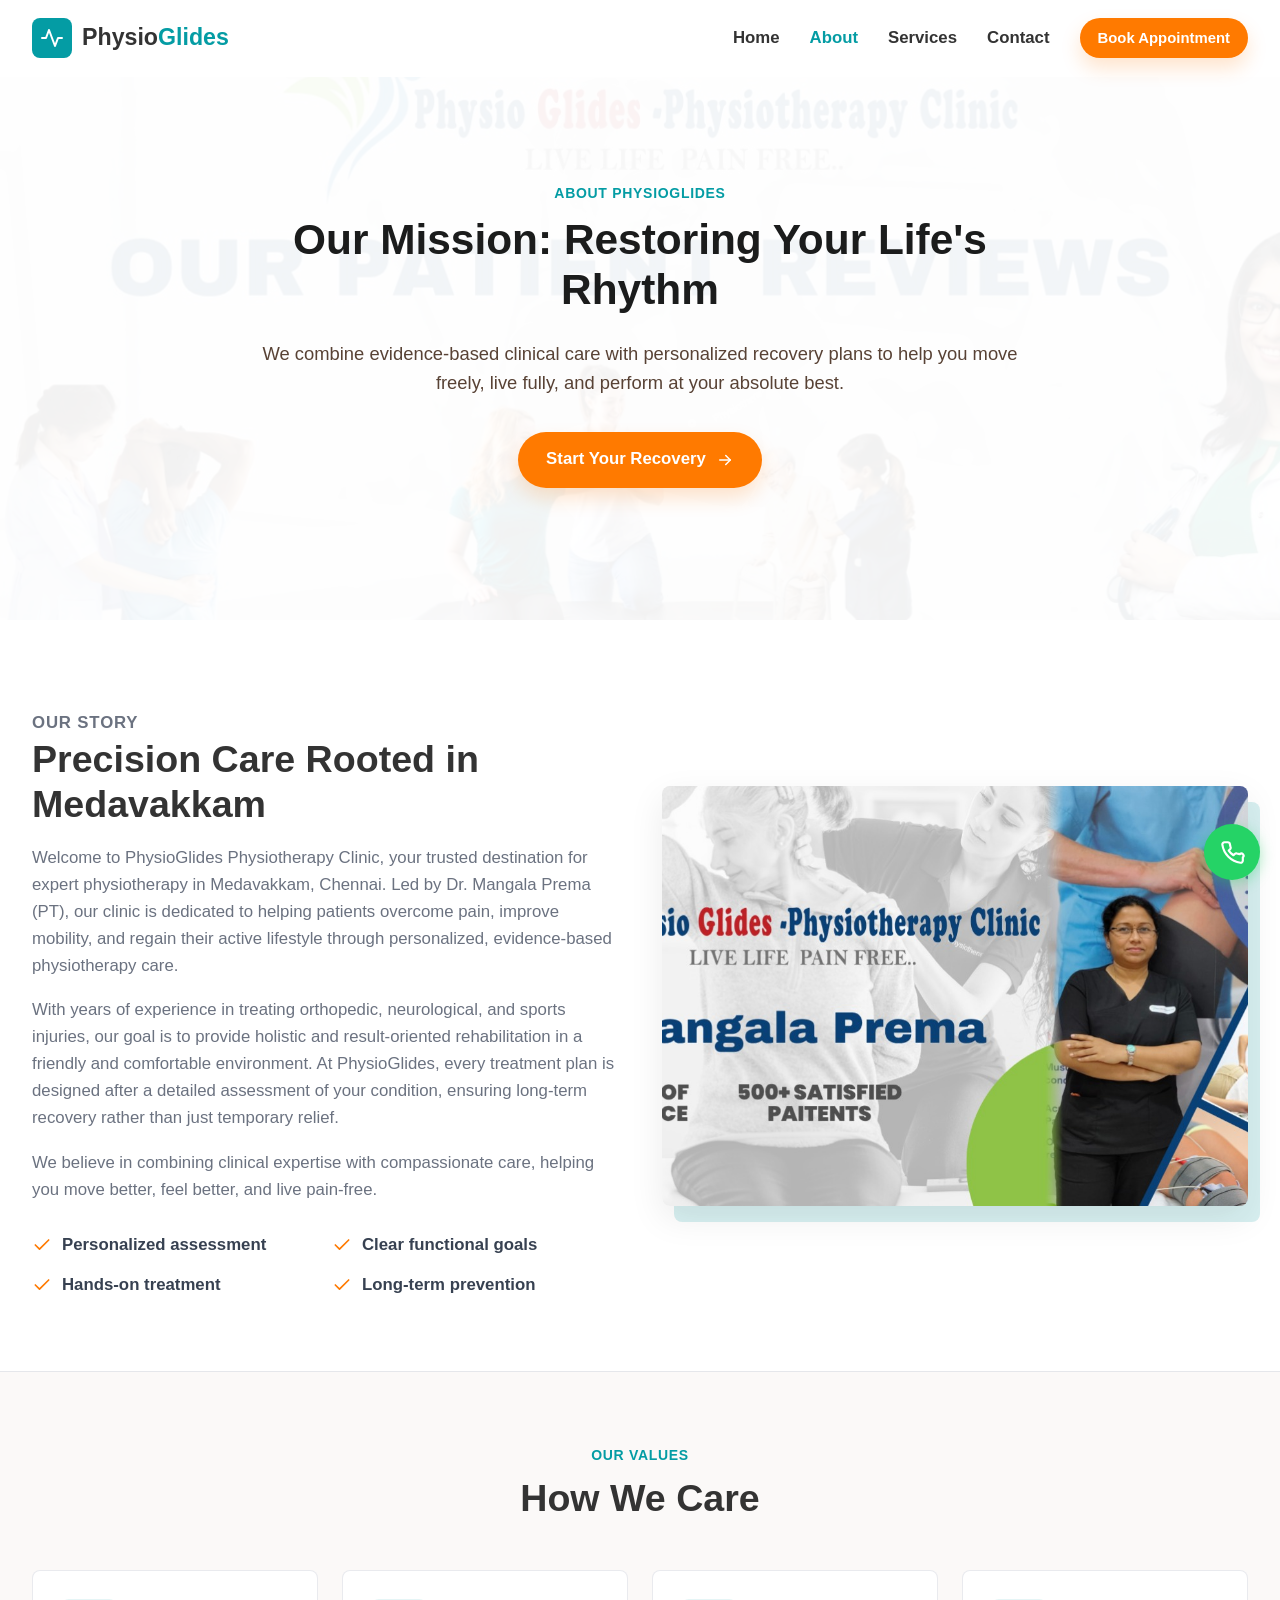
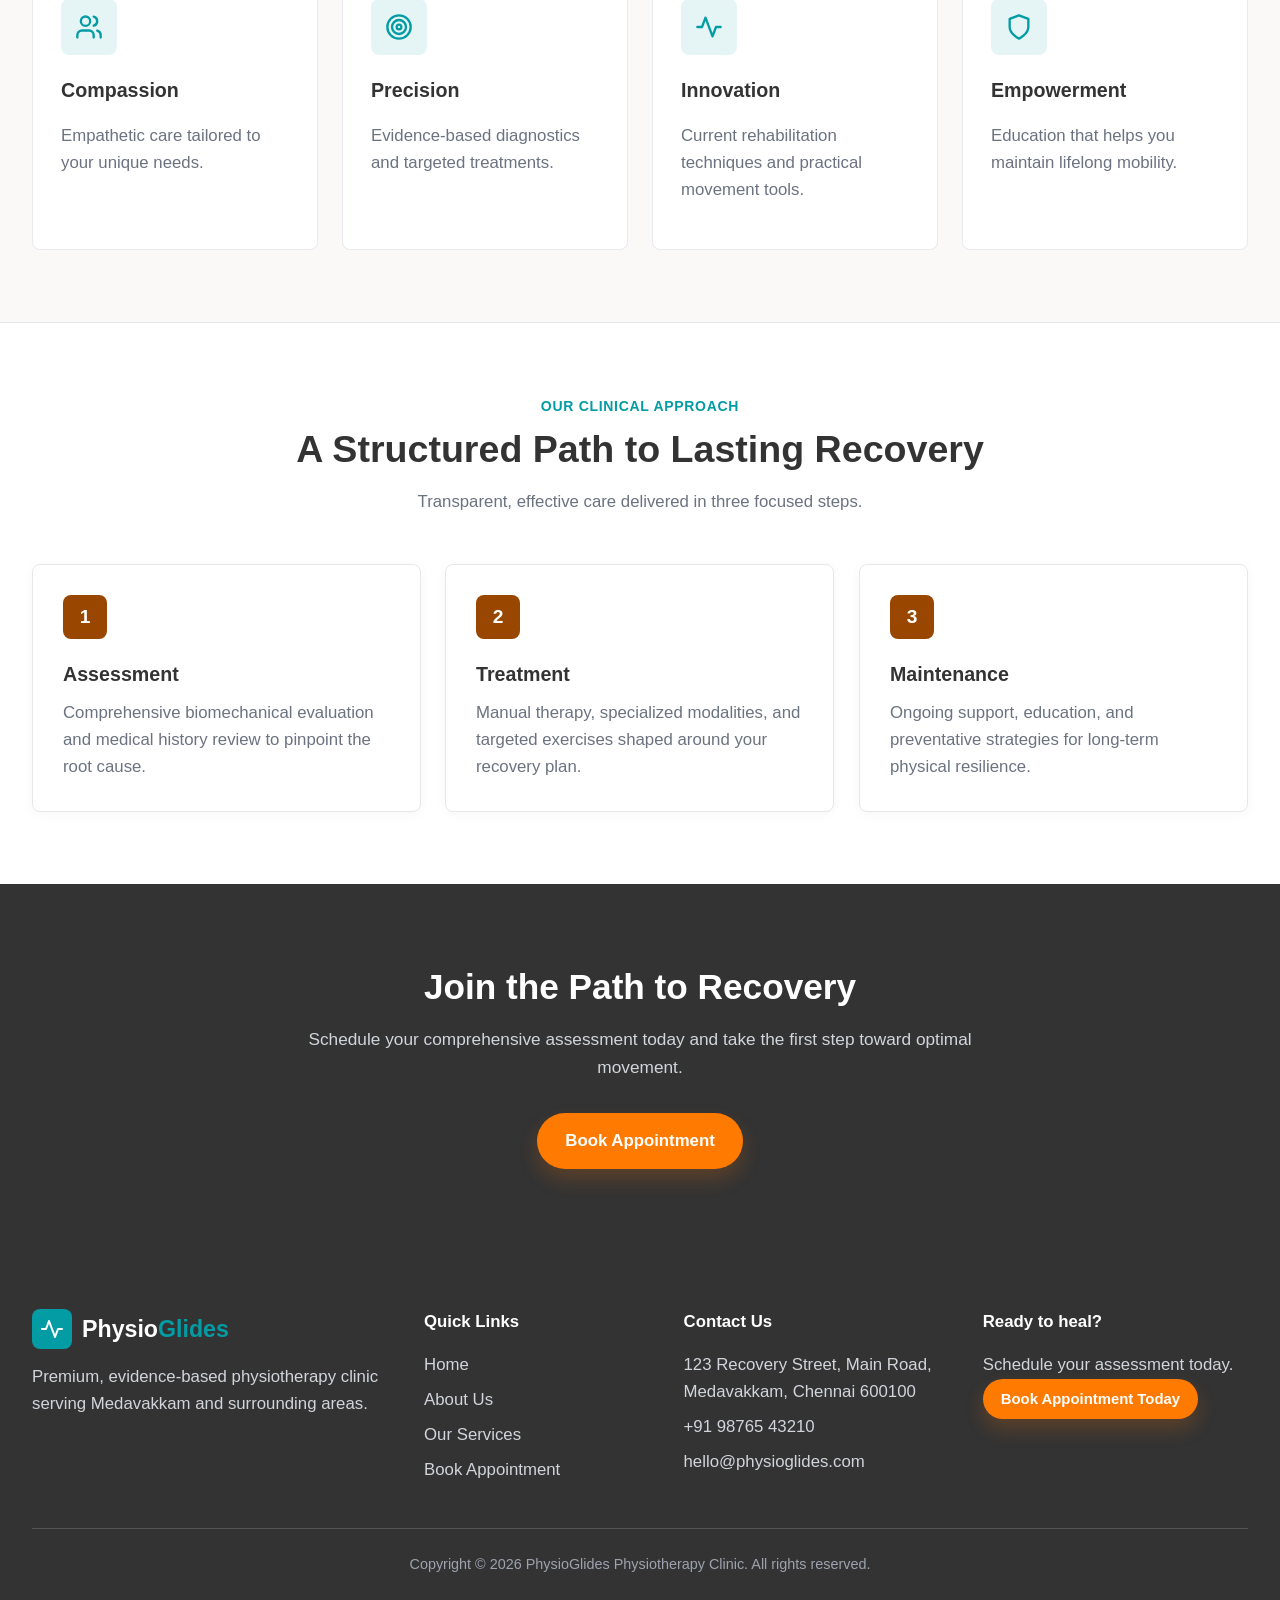
==== commit b16809ca: "fix: resolve mobile layout right-side gap and restore invisible images by loading PNGs directly" ====
--- a/about.html
+++ b/about.html
@@ -70,10 +70,7 @@
 
     <main>
       <section class="page-hero mission-hero">
-        <picture>
-          <source srcset="assets/mission-bg.webp" type="image/webp">
-          <img class="hero-bg-anim" src="assets/mission-bg.png" alt="Healing background environment" />
-        </picture>
+        <img class="hero-bg-anim" src="assets/mission-bg.png" alt="Healing background environment" />
         <div class="container page-hero-content">
           <p class="section-kicker fade-in-up delay-1">About PhysioGlides</p>
           <h1 class="fade-in-up delay-2">Our Mission: Restoring Your Life's Rhythm</h1>
@@ -112,10 +109,7 @@
           </div>
           <div class="image-stack reveal-on-scroll">
             <span></span>
-            <picture>
-              <source srcset="assets/about-clinic.webp" type="image/webp">
-              <img src="assets/about-clinic.png" alt="PhysioGlides clinic interior and treatment space" width="600" height="420" />
-            </picture>
+            <img src="assets/about-clinic.png" alt="PhysioGlides clinic interior and treatment space" width="600" height="420" loading="lazy" />
           </div>
         </div>
       </section>
--- a/styles.css
+++ b/styles.css
@@ -19,6 +19,7 @@
 
 html {
   scroll-behavior: smooth;
+  overflow-x: hidden;
 }
 
 body {
@@ -29,6 +30,7 @@
   line-height: 1.6;
   text-rendering: optimizeLegibility;
   -webkit-font-smoothing: antialiased;
+  overflow-x: hidden;
 }
 
 body.menu-open {
@@ -774,7 +776,7 @@
 .therapy-grid {
   display: grid;
   grid-template-columns: repeat(2, 1fr);
-  gap: 14px;
+  gap: 10px;
 }
 
 .therapy-grid span {
@@ -782,14 +784,17 @@
   align-items: center;
   justify-content: center;
   text-align: center;
-  min-height: 58px;
-  padding: 16px;
+  min-height: 50px;
+  padding: 10px 8px;
   color: #f9fafb;
   background: rgba(255, 255, 255, 0.06);
   border: 1px solid rgba(255, 255, 255, 0.1);
   border-radius: 8px;
+  font-size: 0.85rem;
   font-weight: 700;
   transition: all 0.3s cubic-bezier(0.4, 0, 0.2, 1);
+  word-break: break-word;
+  overflow-wrap: anywhere;
 }
 
 .therapy-grid span:hover {
@@ -1357,7 +1362,14 @@
   }
 
   .therapy-grid {
-    grid-template-columns: repeat(4, 1fr);
+    grid-template-columns: repeat(3, 1fr);
+    gap: 14px;
+  }
+
+  .therapy-grid span {
+    padding: 14px 12px;
+    font-size: 0.95rem;
+    min-height: 54px;
   }
 }
 
@@ -1376,6 +1388,16 @@
   
   .brand-name {
     font-size: 1.45rem;
+  }
+
+  .therapy-grid {
+    grid-template-columns: repeat(4, 1fr);
+  }
+
+  .therapy-grid span {
+    padding: 16px;
+    font-size: 1rem;
+    min-height: 58px;
   }
   
   .desktop-nav {
